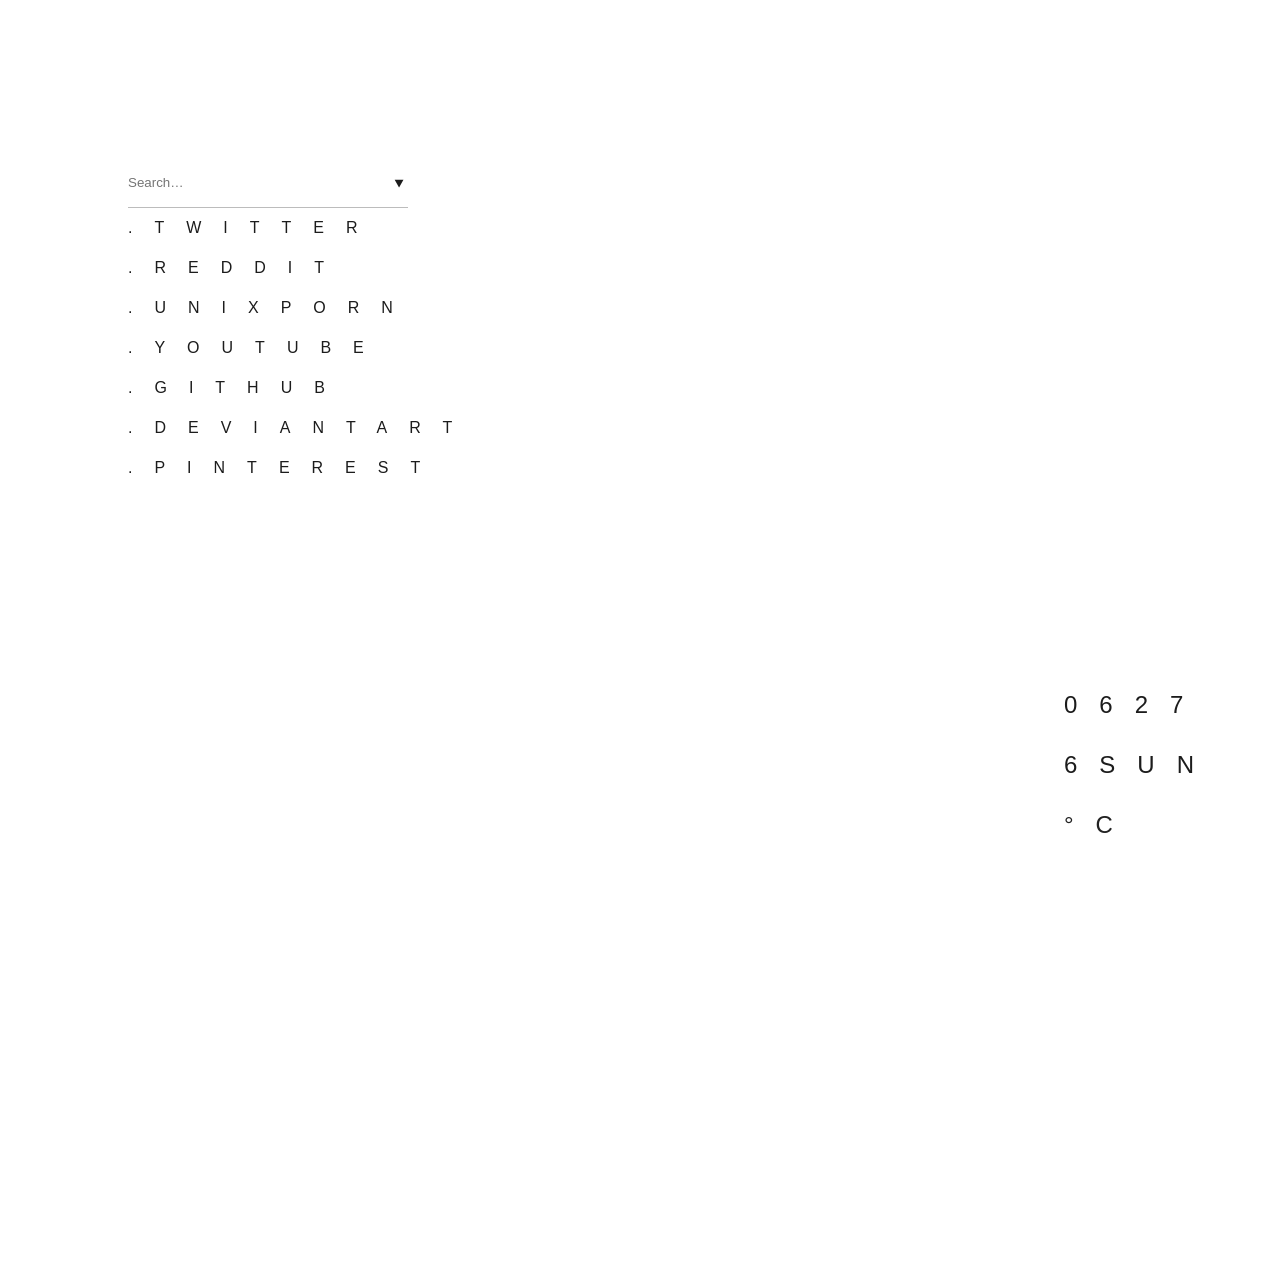
==== index.html @ 89bd2fe3 "Update index.html" ====
<!DOCTYPE html>
<html lang="en">
	<head>
		<title>Ilstr01</title>
		<meta charset="utf-8" />
		<meta http-equiv="Content-Security-Policy" content="upgrade-insecure-requests">
		<meta name="viewport" content="width=device-width, initial-scale=1, user-scalable=no, minimum-scale=1, maximum-scale=1" />
		<link rel="shortcut icon" href="favicon.ico" />
		<link rel="stylesheet" href="https://cdn.jsdelivr.net/npm/bootstrap-icons@1.11.3/font/bootstrap-icons.min.css" />
		  <link rel="stylesheet" href="https://cdnjs.cloudflare.com/ajax/libs/animate.css/4.1.1/animate.min.css"/>
		<style>
			
	/*  ================================================
	Author: john-json
	Name: ilstr01-start-page
	URL: https://john-json.github.io
	Version: 0.0.1
	================================================ */
@import url("https://fonts.googleapis.com/css?family=Roboto+Mono:400,500");
/* Google Fonts */

@media (prefers-color-scheme: dark) {
	:root {
		color-scheme: dark;
	}
	html {
		-webkit-text-size-adjust: 100%;
		-ms-text-size-adjust: 100%;
		overflow: hidden;
		/* Hide scrollbars */
	}

	body {
		font: 500 8px/1 "fonarto", Helvetica, sans-serif;
		line-height: 2.5;
		letter-spacing: 22px;
		text-transform: uppercase;
		color: #c5c5c5;
		background: #1f1f1f;
		width: 100vw;
		text-transform: uppercase;
		height: 100vh;
		overflow: hidden;
		/* Hide scrollbars */
		margin: 6%;
		top: 2%;
		-webkit-font-smoothing: antialiased;
		-moz-osx-font-smoothing: grayscale;
	}
	img {
		max-height: 500px;
		position: relative;
	}

	.only-on-dark {
		display: block;
	}

	.only-on-light {
		display: none;
	}
	.fav-links {
		padding-top: 22px;
	}

	.search-bar {
		padding-bottom: 5px;
		align-items: center;
		bottom: -11px;
		border-bottom: 1px solid #bcbcbc;
		width: 280px;
		left: 10%;
		font-size: 1rem;
	}

	.search {
		
		padding: 10px 0px;
		color: #c5c5c5;
		background-color: #9e000000;
		border-style: none;
		width: 280px;
		height: 20px;
		align-items: center;
	}
	.search:hover {
		filter: drop-shadow(0px 8px 8px #00000059);
	}
	.search:focus {
		color: #d9d9d9;
	}

	.clock {
		padding-top: 2%;
		width: 100%;
		height: 100%;
		
	}
	#realTimeClock {
font-size: 1.5rem;
		
		color: rgb(235, 235, 235);
	}

	#realTimeDate {
                 font-size: 1.5rem;
		color: rgb(235, 235, 235);

	}

	.weather {

	      font-size: 1.5rem;

	}
		#city {
		padding-top: 1em;
		font-size: 1.5rem;
	}
	#temp {
		padding-top: 1em;
		font-size: 1.5rem;
	}


	p {
		margin: 0;
		padding: 0;
	}

	a {
		line-height: 2rem;
		color: white;
		text-decoration: none;
		text-align: left;
		top: 1%;
		left: 10%;
		font-size: 1rem;
	}

	a:hover {
		color: #d2926a;
	}

	a:focus {
		color: #d2926a;
	}

	::-moz-focus-inner {
		padding: 0;
		border: 0;
	}

	:focus {
		outline: 0;
	}

	.main-text {
		position: sticky;
		bottom: 5%;
		left: 5em;
		max-width: 100px,
		
	}


.section {
	z-index: 1;
	position: fixed;
	width: calc(100vw - 96px - 7em);
	display: -webkit-box;
	display: flex;
	padding: 15%;
	box-sizing: border-box;
	min-height: 50vh;
}
	
.section-1 {
	position: fixed;
	bottom: 5%;
	right: 5%;
	
}
	
	
	.section-2 {
		position: fixed;
	        bottom: 0;
		max-width: 100px;
		left: 0;
	
}
	
	.main-text-medium {
	font-size: 2em;
		letter-spacing: 22px;
	}

	@media (max-width: 400px) {
		.logo {
			width: 100vw;
			height: 50vh;
		}

		.column-section-main {
			-webkit-box-orient: vertical;
			-webkit-box-direction: normal;
			flex-direction: column;
		}
	}

	.column-section {
		-webkit-box-orient: vertical;
		-webkit-box-direction: normal;
		flex-direction: column;
	}

	.col-section {
		width: 100%;
		max-width: 400px;
	}

	.list {
		margin-top: 2em;
		position: relative;
	}

	.list-item {
		margin-top: 0.25em;
		margin-bottom: 2em;
	}

	.list-item:last-child {
		margin-bottom: -0.4em;
	}

	.footer-links {
		line-height: 2.5;
		position: relative;
		left: 0%;
		background-color: #202022;
		padding: 0px;
	}

	.footer {
		position: absolute;
		left: auto;
		bottom: auto;
		padding: 0 7.5vw 7.5vw;
		-webkit-box-align: start;
		align-items: flex-start;
	}

	.footer-links {
		display: inline;
	}

	@media (hover: hover) {
		.footer-links:nth-child(odd):hover ~ .scrunch {
			background-color: #a1a1a1;
		}

		.footer-links:nth-child(2n):hover ~ .scrunch {
			background-color: #3a3a3a;
		}

		.link-email:hover ~ .scrunch:after {
			-webkit-animation: one 1s 0.25s linear forwards;
			animation: one 1s 0.25s linear forwards;
		}

		.link-behance:hover ~ .scrunch:after {
			-webkit-animation: two 1s 0.25s linear forwards;
			animation: two 1s 0.25s linear forwards;
		}

		.link-dribbble:hover ~ .scrunch:after {
			-webkit-animation: three 1s 0.25s linear forwards;
			animation: three 1s 0.25s linear forwards;
		}

		.link-linkedin:hover ~ .scrunch:after {
			-webkit-animation: four 1s 0.25s linear forwards;
			animation: four 1s 0.25s linear forwards;
		}

		.link-twitter:hover ~ .scrunch:after {
			-webkit-animation: five 1s 0.25s linear forwards;
			animation: five 1s 0.25s linear forwards;
		}

		.link-instagram:hover ~ .scrunch:after {
			-webkit-animation: six 1s 0.25s linear forwards;
			animation: six 1s 0.25s linear forwards;
		}

		.link-site:hover ~ .scrunch:after {
			-webkit-animation: seven 1s 0.25s linear forwards;
			animation: seven 1s 0.25s linear forwards;
		}
	}
}

@media (prefers-color-scheme: light) {
	:root {
		color-scheme: light;
	}
	html {
		-webkit-text-size-adjust: 100%;
		-ms-text-size-adjust: 100%;
		overflow: hidden;
		/* Hide scrollbars */
	}

	body {
		font: 500 12px/1 "fonarto", Helvetica, sans-serif;
		line-height: 2.5;
		letter-spacing: 22px;
		text-transform: uppercase;
		color: #222222;
		background: #ffffff;
		width: 100vw;
		height: 100vh;
		overflow: hidden;
		/* Hide scrollbars */
		margin: 15%;
		-webkit-font-smoothing: antialiased;
		-moz-osx-font-smoothing: grayscale;
	}

	.only-on-dark {
		display: none;
	}

	.only-on-light {
		display: block;
	}

	.search-bar {
		padding-bottom: 5px;
		align-items: center;
		bottom: -11px;
		border-bottom: 1px solid #bcbcbc;
		width: 280px;
		left: 10%;
		font-size: 1rem;
	}

	.search {
		padding: 10px 0px;
		color: #343434;
		background-color: #ffffff;
		border-style: none;
		width: 280px;
		height: 20px;
		align-items: center;
	}
	.search:hover {
		border-style: 2px solid #1c1c1c;
	}
	.search:focus {
			color: #1c1c1c;
	}

		
	.clock {
		padding-top: 2%;
		width: 100%;
		height: 100%;
		
	}
	#realTimeClock {
               font-size: 1.5rem;
		color: #1c1c1c;
	}

	#realTimeDate {
         font-size: 1.5rem;
		color: #1c1c1c;

	}

	.weather {

		font-size: 1.5rem;

	}
		#city {
		padding-top: 1em;
		font-size: 2rem;
	}
	#temp {
		padding-top: 1em;
		font-size: 1rem;
	}

	h1 {
		margin: 0;
		padding: 0;
	}

	p {
		margin: 0;
		padding: 0;
	}

	
	a {
		line-height: 2rem;
		color: #1c1c1c;
		text-decoration: none;
		text-align: left;
		top: 1%;
		left: 10%;
		font-size: 1rem;
	}

	a:hover {
		color: #d2926a;
	        border-bottom: 1px solid #d2926a;
	}

	a:focus {
		color: #d2926a;
		     border-bottom: 2px solid #d2926a;
	}

	::-moz-focus-inner {
		padding: 0;
		border: 0;
	}

	:focus {
		outline: 0;
	}

	.main-text {
		position: sticky;
		bottom: 5%;
		left: 5em;
		max-width: 100px,
		
	}

	.section {
		z-index: 0;
		display: -webkit-box;
		box-sizing: border-box;
		min-height: 100vh;
		min-width: 10vw;
	}

.section-1 {
	position: fixed;
	bottom: 5%;
	right: 5%;
	
}
	
	
	.section-2 {
		position: fixed;
	bottom: 2%;
		max-width: 100px;
		left: 10%;
	
}

	.main-text-medium {
		font-size: 1rem;
		letter-spacing: 22px;
	}

	@media (max-width: 400px) {
		.logo {
			width: 100vw;
			height: 50vh;
		}

		.column-section-main {
			-webkit-box-orient: vertical;
			-webkit-box-direction: normal;
			flex-direction: column;
		}
	}

	.section {
		z-index: 0;
		width: calc(120vw - 100px - 20em);
		display: -webkit-box;
		box-sizing: border-box;
		min-height: 80vh;
		max-width: 100px;
	}

	.column-section {
		-webkit-box-orient: vertical;
		-webkit-box-direction: normal;
		flex-direction: column;
	}

	.col-section {
		width: 100%;
		max-width: 400px;
	}

	.list {
		margin-top: 2em;
		position: relative;
	}

	.list-item {
		margin-top: 0.25em;
		margin-bottom: 2em;
	}

	.list-item:last-child {
		margin-bottom: -0.4em;
	}

	.footer-links {
		line-height: 2.5;
		position: relative;
		left: 0%;
		background-color: #20202200;
		padding: 0px;
	}

	.footer {
		position: absolute;
		left: auto;
		bottom: auto;
		padding: 0 7.5vw 7.5vw;
		-webkit-box-align: start;
		align-items: flex-start;
	}

	.footer-links {
		display: inline;
	}

	@media (hover: hover) {
		.footer-links:nth-child(odd):hover ~ .scrunch {
			background-color: #a1a1a1;
		}

		.footer-links:nth-child(2n):hover ~ .scrunch {
			background-color: #3a3a3a;
		}

		.link-email:hover ~ .scrunch:after {
			-webkit-animation: one 1s 0.25s linear forwards;
			animation: one 1s 0.25s linear forwards;
		}

		.link-behance:hover ~ .scrunch:after {
			-webkit-animation: two 1s 0.25s linear forwards;
			animation: two 1s 0.25s linear forwards;
		}

		.link-dribbble:hover ~ .scrunch:after {
			-webkit-animation: three 1s 0.25s linear forwards;
			animation: three 1s 0.25s linear forwards;
		}

		.link-linkedin:hover ~ .scrunch:after {
			-webkit-animation: four 1s 0.25s linear forwards;
			animation: four 1s 0.25s linear forwards;
		}

		.link-twitter:hover ~ .scrunch:after {
			-webkit-animation: five 1s 0.25s linear forwards;
			animation: five 1s 0.25s linear forwards;
		}

		.link-instagram:hover ~ .scrunch:after {
			-webkit-animation: six 1s 0.25s linear forwards;
			animation: six 1s 0.25s linear forwards;
		}

		.link-site:hover ~ .scrunch:after {
			-webkit-animation: seven 1s 0.25s linear forwards;
			animation: seven 1s 0.25s linear forwards;
		}
	}
}
</style>
	</head>
	<body>
		<section class="section cr-items">
			<section class="section-1">
			<div class="clock animate__animated animate__slideInDown">
			<div id="realTimeInfo" class="text-white"></div>
			<div id="realTimeClock" class="text-white"></div>
			<div id="realTimeDate" class="text-white"></div>
			<div class="weather"><p><span id="temp"></span>°C</p></div>
		        </div>
		</section>
			<section class="section column-section section-2 cr-items">
				<div class="main-text main-text-medium">
                    <!-- Search Bar -->
<div class="search-bar">
    <form role="search" id="form" action="http://www.google.com/search" method="get">
  <input 
    type="search" 
    class="search" 
    placeholder="Search…" 
    autocomplete="on" 
    list="search-suggestions"
    onkeydown="storeSearch(event)"
    name="q" 
    id="query"
    role="search" id="form" 
    action="http://www.google.com/search"
    autofocus
  />
  <button type="submit" hidden > <svg viewBox="0 0 1024 1024"><path class="path1" d="M848.471 928l-263.059-263.059c-48.941 36.706-110.118 55.059-177.412 55.059-171.294 0-312-140.706-312-312s140.706-312 312-312c171.294 0 312 140.706 312 312 0 67.294-24.471 128.471-55.059 177.412l263.059 263.059-79.529 79.529zM189.623 408.078c0 121.364 97.091 218.455 218.455 218.455s218.455-97.091 218.455-218.455c0-121.364-103.159-218.455-218.455-218.455-121.364 0-218.455 97.091-218.455 218.455z"></path></svg>
  </button>
	    </form>
  <datalist id="search-suggestions">
    <option value="https://google.com" />
    <option value="https://youtube.com" />
    <option value="https://github.com" />
    <option value="https://stackoverflow.com" />
    <!-- Add more if you like -->
  </datalist>
</form>
</div>
					<div class="fav-links">
					<a class="footer-links link-twitter" href="https://x.com/home">.Twitter</a>
					<a class="footer-links link-reddit" href="https://www.reddit.com/">.Reddit</a>
					<a class="footer-links link-unix-porn" href="https://www.reddit.com/r/unixporn/">.Unixporn</a>
					<a class="footer-links link-youtube" href="https://www.youtube.com">.Youtube</a>
					<a class="footer-links link-dribbble" href="https://github.com/john-json?tab=repositories">.Github</a>
					<a class="footer-links link-behance" href="https://deviantart.com">.Deviantart</a>
					<a class="footer-links link-behance" href="https://de.pinterest.com/homefeed/">.Pinterest</a>
					</div>

			

				</div>
			</section>
		</section>
		<script>window.onload = () => {
	document.getElementsByTagName("body")[0].removeAttribute("class");
};

const prefersDarkScheme = window.matchMedia("(prefers-color-scheme: dark)");
if (prefersDarkScheme.matches) {
	document.body.classList.add("dark-theme");
} else {
	document.body.classList.add("light-theme");
}
function updateClock() {
	const weekday = {weekday: "short"};
	const monthday = {day: "numeric"};
	const dateElement = document.getElementById("realTimeDate");

	const currentDate = new Date();
	const formattedDate = currentDate.toLocaleDateString("en-EN", monthday);
	const formattedDay = currentDate.toLocaleDateString("en-EN", weekday);
	console.log(formattedDate); // Output: "2024-12-21" (or similar format)

	const clockElement = document.getElementById("realTimeClock");

	// Get current time
	const now = new Date();
	const hours = now.getHours().toString().padStart(2, "0");
	const minutes = now.getMinutes().toString().padStart(2, "0");

	// Format time
	const timeString = `${hours}${minutes}`;
	const dateString = `${formattedDate}${formattedDay}`;

	// Display time
	clockElement.textContent = timeString;
	dateElement.textContent = dateString;
}
// Initialize clock and update it every second
setInterval(updateClock, 1000);
updateClock(); // Call immediately to avoid initial delay

const searchInput = document.getElementById("search-input");

searchInput.addEventListener("input", (event) => {
	const query = event.target.value;
	// Send AJAX request or make API call with the search query
	// Update search results display
});

const f = document.getElementById("form");
const q = document.getElementById("query");
const google = "https://www.google.com/search?q=site%3A+";
const site = "google.de";

function submitted(event) {
	event.preventDefault();
	const url = google + site + "+" + q.value;
	const win = window.open(url, "_blank");
	win.focus();
}

f.addEventListener("submit", submitted);
</script>

<script>
  function storeSearch(e) {
    if (e.key === "Enter") {
      const val = e.target.value.trim();
      if (!val) return;
      let existing = JSON.parse(localStorage.getItem("history") || "[]");
      if (!existing.includes(val)) {
        existing.unshift(val);
        if (existing.length > 10) existing.pop(); // Keep last 10
        localStorage.setItem("history", JSON.stringify(existing));
      }
    }
  }

  // Populate datalist from history
  document.addEventListener("DOMContentLoaded", () => {
    const history = JSON.parse(localStorage.getItem("history") || "[]");
    const dataList = document.getElementById("search-suggestions");
    history.forEach(item => {
      const opt = document.createElement("option");
      opt.value = item;
      dataList.appendChild(opt);
    });
  });
</script>
<script>
const apiKey = "026404d3de17740b166956b83f4563df";
const cityId = "2861650";

fetch(`https://api.openweathermap.org/data/2.5/weather?id=${cityId}&units=metric&lang=de&appid=${apiKey}`)
	.then((response) => response.json())
	.then((data) => {
		if (!data.main || data.main.temp === undefined) {
			console.error("Temperature data is missing.");
			return;
		}

		const city = data.name;
		const temp = Math.round(data.main.temp);

		console.log(`City: ${city}, Temperature: ${temp}`); // Debugging

		const cityElem = document.getElementById("city");
		const tempElem = document.getElementById("temp");

		if (cityElem) cityElem.textContent = city;
		if (tempElem) tempElem.textContent = temp;
	})
	.catch((error) => console.error("API Error:", error));
		</script>
	</body>
</html>
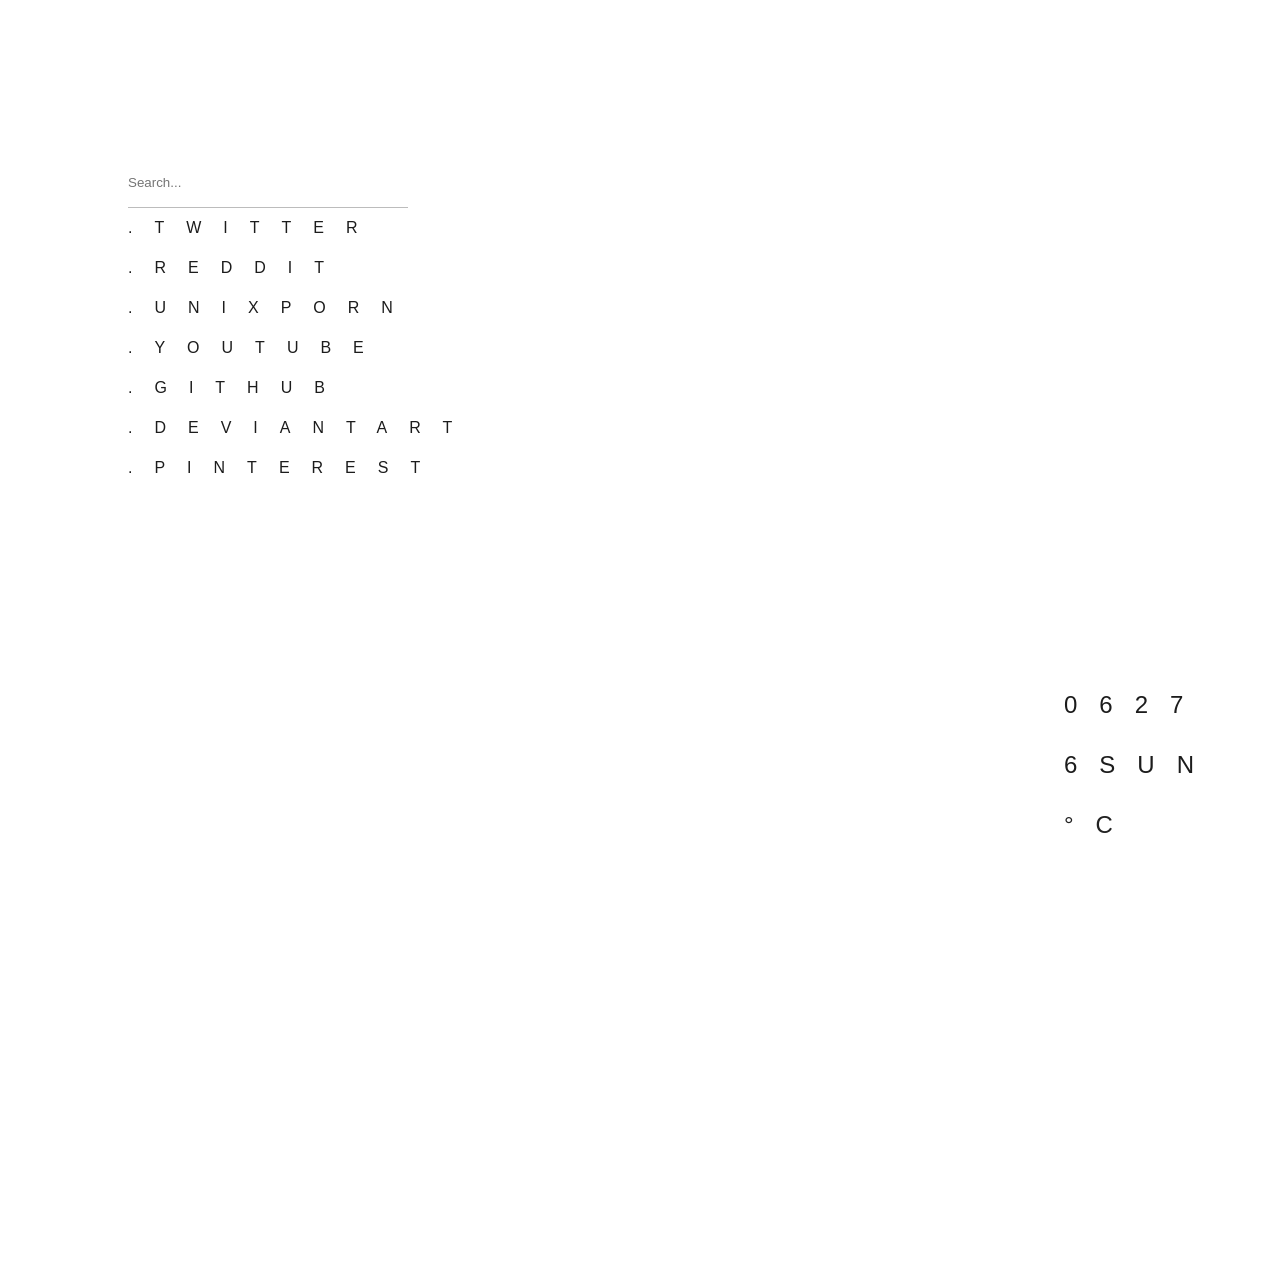
==== commit 456148a3: "Update index.html" ====
--- a/index.html
+++ b/index.html
@@ -589,43 +589,24 @@
 	<body>
 		<section class="section cr-items">
 			<section class="section-1">
-			<div class="clock animate__animated animate__slideInDown">
-			<div id="realTimeInfo" class="text-white"></div>
-			<div id="realTimeClock" class="text-white"></div>
-			<div id="realTimeDate" class="text-white"></div>
-			<div class="weather"><p><span id="temp"></span>°C</p></div>
-		        </div>
-		</section>
+					<div class="clock animate__animated animate__slideInDown">
+						
+						
+						<div id="realTimeInfo" class="text-white"></div>
+						<div id="realTimeClock" class="text-white"></div>
+						<div id="realTimeDate" class="text-white"></div>
+						<div class="weather"><p><span id="temp"></span>°C</p></div>
+					</div>
+
+			</section>
 			<section class="section column-section section-2 cr-items">
 				<div class="main-text main-text-medium">
-                    <!-- Search Bar -->
-<div class="search-bar">
-    <form role="search" id="form" action="http://www.google.com/search" method="get">
-  <input 
-    type="search" 
-    class="search" 
-    placeholder="Search…" 
-    autocomplete="on" 
-    list="search-suggestions"
-    onkeydown="storeSearch(event)"
-    name="q" 
-    id="query"
-    role="search" id="form" 
-    action="http://www.google.com/search"
-    autofocus
-  />
-  <button type="submit" hidden > <svg viewBox="0 0 1024 1024"><path class="path1" d="M848.471 928l-263.059-263.059c-48.941 36.706-110.118 55.059-177.412 55.059-171.294 0-312-140.706-312-312s140.706-312 312-312c171.294 0 312 140.706 312 312 0 67.294-24.471 128.471-55.059 177.412l263.059 263.059-79.529 79.529zM189.623 408.078c0 121.364 97.091 218.455 218.455 218.455s218.455-97.091 218.455-218.455c0-121.364-103.159-218.455-218.455-218.455-121.364 0-218.455 97.091-218.455 218.455z"></path></svg>
-  </button>
-	    </form>
-  <datalist id="search-suggestions">
-    <option value="https://google.com" />
-    <option value="https://youtube.com" />
-    <option value="https://github.com" />
-    <option value="https://stackoverflow.com" />
-    <!-- Add more if you like -->
-  </datalist>
-</form>
-</div>
+				      <div class="search-bar">
+						<form role="search" id="form" action="http://www.google.com/search" method="get">
+						<input class="search" type="search" id="query" name="q" placeholder="Search..." autofocus />
+						<button type="submit" hidden > <svg viewBox="0 0 1024 1024"><path class="path1" d="M848.471 928l-263.059-263.059c-48.941 36.706-110.118 55.059-177.412 55.059-171.294 0-312-140.706-312-312s140.706-312 312-312c171.294 0 312 140.706 312 312 0 67.294-24.471 128.471-55.059 177.412l263.059 263.059-79.529 79.529zM189.623 408.078c0 121.364 97.091 218.455 218.455 218.455s218.455-97.091 218.455-218.455c0-121.364-103.159-218.455-218.455-218.455-121.364 0-218.455 97.091-218.455 218.455z"></path></svg>
+						</button>
+					</div>
 					<div class="fav-links">
 					<a class="footer-links link-twitter" href="https://x.com/home">.Twitter</a>
 					<a class="footer-links link-reddit" href="https://www.reddit.com/">.Reddit</a>
@@ -702,32 +683,6 @@
 
 f.addEventListener("submit", submitted);
 </script>
-
-<script>
-  function storeSearch(e) {
-    if (e.key === "Enter") {
-      const val = e.target.value.trim();
-      if (!val) return;
-      let existing = JSON.parse(localStorage.getItem("history") || "[]");
-      if (!existing.includes(val)) {
-        existing.unshift(val);
-        if (existing.length > 10) existing.pop(); // Keep last 10
-        localStorage.setItem("history", JSON.stringify(existing));
-      }
-    }
-  }
-
-  // Populate datalist from history
-  document.addEventListener("DOMContentLoaded", () => {
-    const history = JSON.parse(localStorage.getItem("history") || "[]");
-    const dataList = document.getElementById("search-suggestions");
-    history.forEach(item => {
-      const opt = document.createElement("option");
-      opt.value = item;
-      dataList.appendChild(opt);
-    });
-  });
-</script>
 <script>
 const apiKey = "026404d3de17740b166956b83f4563df";
 const cityId = "2861650";
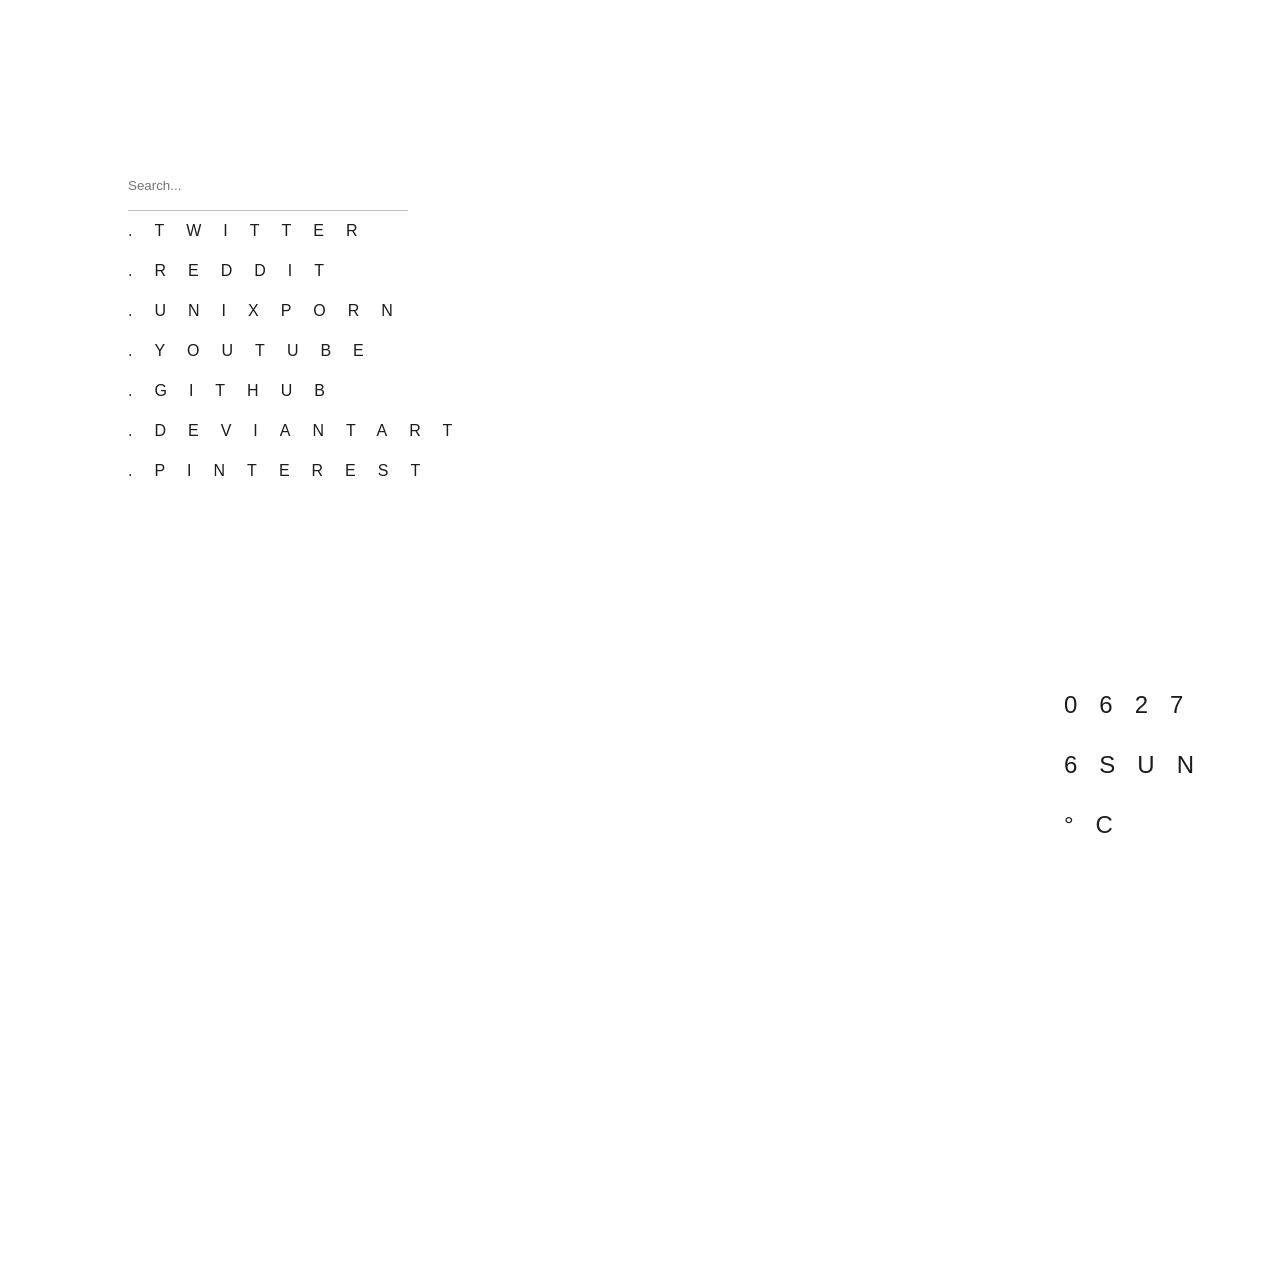
==== commit fff9e951: "Update index.html" ====
--- a/index.html
+++ b/index.html
@@ -589,7 +589,7 @@
 	<body>
 		<section class="section cr-items">
 			<section class="section-1">
-					<div class="clock animate__animated animate__slideInDown">
+					<div class="clock animate__animated animate__animate__bounceInDown">
 						
 						
 						<div id="realTimeInfo" class="text-white"></div>
@@ -600,7 +600,7 @@
 
 			</section>
 			<section class="section column-section section-2 cr-items">
-				<div class="main-text main-text-medium">
+				<div class="main-text main-text-medium clock animate__animated animate__animate__animate__backInUp">
 				      <div class="search-bar">
 						<form role="search" id="form" action="http://www.google.com/search" method="get">
 						<input class="search" type="search" id="query" name="q" placeholder="Search..." autofocus />
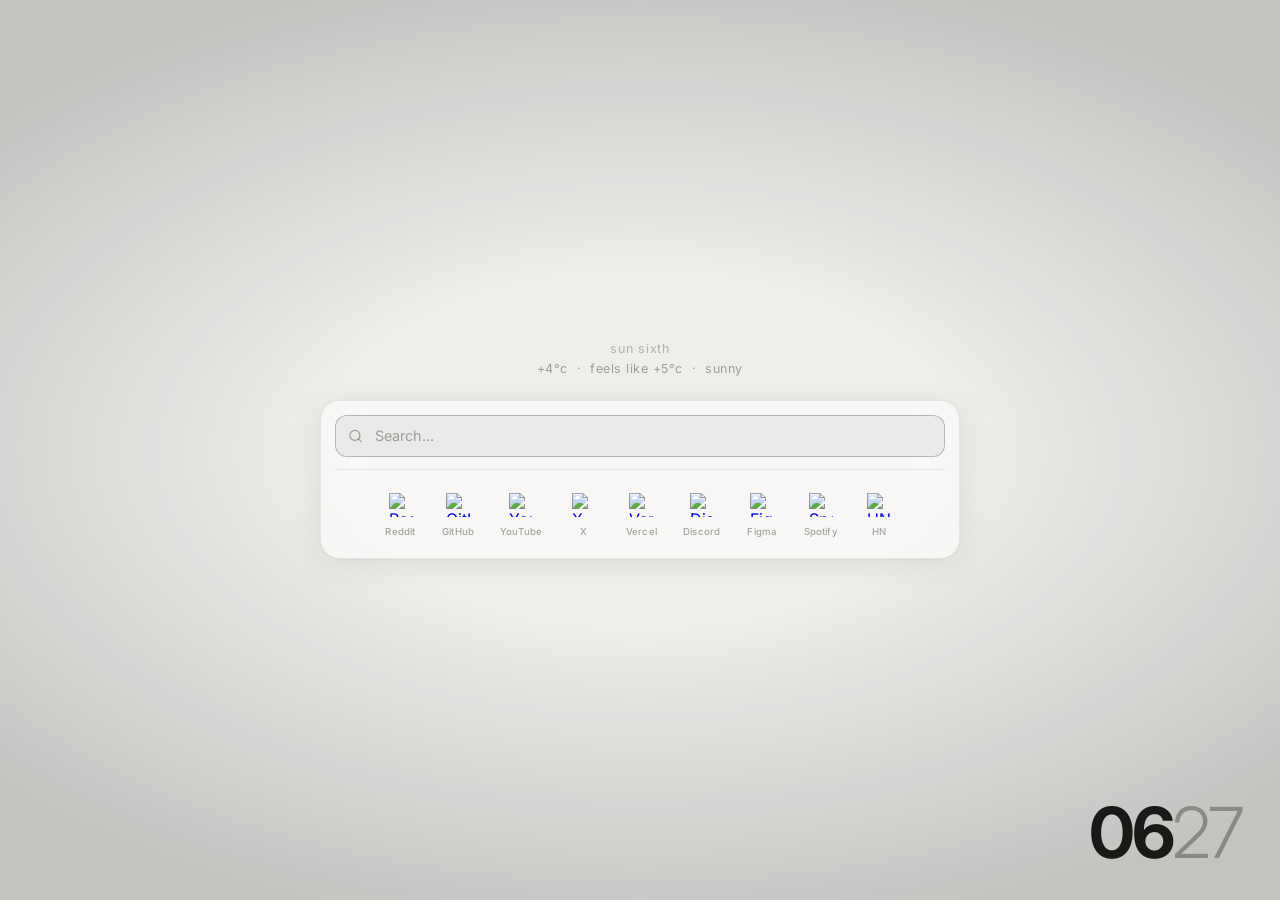
==== commit 6677d4fa: "Update index.html" ====
--- a/index.html
+++ b/index.html
@@ -1,712 +1,485 @@
 <!DOCTYPE html>
 <html lang="en">
-	<head>
-		<title>Ilstr01</title>
-		<meta charset="utf-8" />
-		<meta http-equiv="Content-Security-Policy" content="upgrade-insecure-requests">
-		<meta name="viewport" content="width=device-width, initial-scale=1, user-scalable=no, minimum-scale=1, maximum-scale=1" />
-		<link rel="shortcut icon" href="favicon.ico" />
-		<link rel="stylesheet" href="https://cdn.jsdelivr.net/npm/bootstrap-icons@1.11.3/font/bootstrap-icons.min.css" />
-		  <link rel="stylesheet" href="https://cdnjs.cloudflare.com/ajax/libs/animate.css/4.1.1/animate.min.css"/>
-		<style>
-			
-	/*  ================================================
-	Author: john-json
-	Name: ilstr01-start-page
-	URL: https://john-json.github.io
-	Version: 0.0.1
-	================================================ */
-@import url("https://fonts.googleapis.com/css?family=Roboto+Mono:400,500");
-/* Google Fonts */
-
-@media (prefers-color-scheme: dark) {
-	:root {
-		color-scheme: dark;
-	}
-	html {
-		-webkit-text-size-adjust: 100%;
-		-ms-text-size-adjust: 100%;
-		overflow: hidden;
-		/* Hide scrollbars */
-	}
-
-	body {
-		font: 500 8px/1 "fonarto", Helvetica, sans-serif;
-		line-height: 2.5;
-		letter-spacing: 22px;
-		text-transform: uppercase;
-		color: #c5c5c5;
-		background: #1f1f1f;
-		width: 100vw;
-		text-transform: uppercase;
-		height: 100vh;
-		overflow: hidden;
-		/* Hide scrollbars */
-		margin: 6%;
-		top: 2%;
-		-webkit-font-smoothing: antialiased;
-		-moz-osx-font-smoothing: grayscale;
-	}
-	img {
-		max-height: 500px;
-		position: relative;
-	}
-
-	.only-on-dark {
-		display: block;
-	}
-
-	.only-on-light {
-		display: none;
-	}
-	.fav-links {
-		padding-top: 22px;
-	}
-
-	.search-bar {
-		padding-bottom: 5px;
-		align-items: center;
-		bottom: -11px;
-		border-bottom: 1px solid #bcbcbc;
-		width: 280px;
-		left: 10%;
-		font-size: 1rem;
-	}
-
-	.search {
-		
-		padding: 10px 0px;
-		color: #c5c5c5;
-		background-color: #9e000000;
-		border-style: none;
-		width: 280px;
-		height: 20px;
-		align-items: center;
-	}
-	.search:hover {
-		filter: drop-shadow(0px 8px 8px #00000059);
-	}
-	.search:focus {
-		color: #d9d9d9;
-	}
-
-	.clock {
-		padding-top: 2%;
-		width: 100%;
-		height: 100%;
-		
-	}
-	#realTimeClock {
-font-size: 1.5rem;
-		
-		color: rgb(235, 235, 235);
-	}
-
-	#realTimeDate {
-                 font-size: 1.5rem;
-		color: rgb(235, 235, 235);
-
-	}
-
-	.weather {
-
-	      font-size: 1.5rem;
-
-	}
-		#city {
-		padding-top: 1em;
-		font-size: 1.5rem;
-	}
-	#temp {
-		padding-top: 1em;
-		font-size: 1.5rem;
-	}
-
-
-	p {
-		margin: 0;
-		padding: 0;
-	}
-
-	a {
-		line-height: 2rem;
-		color: white;
-		text-decoration: none;
-		text-align: left;
-		top: 1%;
-		left: 10%;
-		font-size: 1rem;
-	}
-
-	a:hover {
-		color: #d2926a;
-	}
-
-	a:focus {
-		color: #d2926a;
-	}
-
-	::-moz-focus-inner {
-		padding: 0;
-		border: 0;
-	}
-
-	:focus {
-		outline: 0;
-	}
-
-	.main-text {
-		position: sticky;
-		bottom: 5%;
-		left: 5em;
-		max-width: 100px,
-		
-	}
-
-
-.section {
-	z-index: 1;
-	position: fixed;
-	width: calc(100vw - 96px - 7em);
-	display: -webkit-box;
-	display: flex;
-	padding: 15%;
-	box-sizing: border-box;
-	min-height: 50vh;
+<head>
+<meta charset="UTF-8">
+<meta name="viewport" content="width=device-width, initial-scale=1.0">
+<title>Start</title>
+<link rel="preconnect" href="https://fonts.googleapis.com">
+<link rel="preconnect" href="https://fonts.gstatic.com" crossorigin>
+<link href="https://fonts.googleapis.com/css2?family=Inter:wght@300;400;500;600;700&display=swap" rel="stylesheet">
+<style>
+  *, *::before, *::after { box-sizing: border-box; margin: 0; padding: 0; }
+
+  /* ── Light mode ── */
+  :root {
+    --bg: #f0eeeb;
+    --glass-bg: rgba(255,255,255,0.55);
+    --glass-border: rgba(0,0,0,0.08);
+    --glass-shadow: 0 4px 32px rgba(0,0,0,0.08), 0 1px 2px rgba(0,0,0,0.06);
+    --input-bg: rgba(0,0,0,0.055);
+    --input-border: rgba(0,0,0,0.10);
+    --input-focus-border: rgba(0,0,0,0.22);
+    --text: #1a1917;
+    --text-muted: rgba(26,25,23,0.38);
+    --text-date: rgba(26,25,23,0.28);
+    --sug-hover: rgba(0,0,0,0.06);
+    --link-hover: rgba(0,0,0,0.05);
+    --icon-filter: none;
+    --clock-hh: #1a1917;
+    --clock-mm: rgba(26,25,23,0.35);
+    --divider: rgba(0,0,0,0.07);
+  }
+
+  /* ── Dark mode ── */
+  @media (prefers-color-scheme: dark) {
+    :root {
+      --bg: #111110;
+      --glass-bg: rgba(28,27,25,0.72);
+      --glass-border: rgba(255,255,255,0.07);
+      --glass-shadow: 0 4px 40px rgba(0,0,0,0.4), 0 1px 2px rgba(0,0,0,0.3);
+      --input-bg: rgba(0,0,0,0.35);
+      --input-border: rgba(255,255,255,0.07);
+      --input-focus-border: rgba(255,255,255,0.18);
+      --text: #e8e6e3;
+      --text-muted: rgba(232,230,227,0.40);
+      --text-date: rgba(232,230,227,0.22);
+      --sug-hover: rgba(255,255,255,0.07);
+      --link-hover: rgba(255,255,255,0.06);
+      --icon-filter: none;
+      --clock-hh: #e8e6e3;
+      --clock-mm: rgba(232,230,227,0.30);
+      --divider: rgba(255,255,255,0.06);
+    }
+  }
+
+  html, body {
+    height: 100%;
+    background: var(--bg);
+    color: var(--text);
+    font-family: 'Inter', sans-serif;
+    -webkit-font-smoothing: antialiased;
+    transition: background 0.3s ease;
+  }
+
+  body {
+    display: flex;
+    flex-direction: column;
+    align-items: center;
+    justify-content: center;
+    min-height: 100dvh;
+    padding: 2rem;
+    position: relative;
+    overflow: hidden;
+  }
+
+  body::before {
+    content: '';
+    position: fixed;
+    inset: 0;
+    background: radial-gradient(ellipse 70% 55% at 50% 50%, transparent 35%, rgba(0,0,0,0.18) 100%);
+    pointer-events: none;
+    z-index: 0;
+  }
+
+  @media (prefers-color-scheme: dark) {
+    body::before {
+      background: radial-gradient(ellipse 70% 55% at 50% 50%, transparent 30%, rgba(0,0,0,0.55) 100%);
+    }
+  }
+
+  .page {
+    position: relative;
+    z-index: 1;
+    display: flex;
+    flex-direction: column;
+    align-items: center;
+    gap: 1.5rem;
+    width: 100%;
+    max-width: 640px;
+  }
+
+  /* ── Date + Weather header ── */
+  .meta {
+    display: flex;
+    flex-direction: column;
+    align-items: center;
+    gap: 0.3rem;
+    user-select: none;
+  }
+
+  .meta-date {
+    font-size: 0.78rem;
+    font-weight: 400;
+    letter-spacing: 0.06em;
+    text-transform: lowercase;
+    color: var(--text-date);
+  }
+
+  .meta-weather {
+    font-size: 0.78rem;
+    font-weight: 400;
+    letter-spacing: 0.04em;
+    text-transform: lowercase;
+    color: var(--text-muted);
+  }
+
+  /* ── Glass card (search + icons combined) ── */
+  .card {
+    width: 100%;
+    background: var(--glass-bg);
+    border: 1px solid var(--glass-border);
+    border-radius: 1.25rem;
+    box-shadow: var(--glass-shadow);
+    backdrop-filter: blur(20px) saturate(1.4);
+    -webkit-backdrop-filter: blur(20px) saturate(1.4);
+    padding: 0.85rem;
+    display: flex;
+    flex-direction: column;
+    gap: 0;
+  }
+
+  /* ── Search ── */
+  .search-wrap {
+    position: relative;
+    width: 100%;
+  }
+
+  .search-wrap .search-icon {
+    position: absolute;
+    left: 0.85rem;
+    top: 50%;
+    transform: translateY(-50%);
+    color: var(--text-muted);
+    pointer-events: none;
+    width: 15px;
+    height: 15px;
+    flex-shrink: 0;
+  }
+
+  .search-input {
+    width: 100%;
+    background: var(--input-bg);
+    border: 1px solid var(--input-border);
+    border-radius: 0.75rem;
+    padding: 0.72rem 1rem 0.72rem 2.45rem;
+    font-family: 'Inter', sans-serif;
+    font-size: 0.9rem;
+    font-weight: 400;
+    color: var(--text);
+    outline: none;
+    transition: border-color 160ms ease, background 160ms ease;
+  }
+
+  .search-input::placeholder { color: var(--text-muted); }
+
+  .search-input:focus {
+    border-color: var(--input-focus-border);
+    background: var(--input-bg);
+  }
+
+  /* suggestions */
+  .suggestions {
+    position: absolute;
+    top: calc(100% + 6px);
+    left: 0; right: 0;
+    background: var(--glass-bg);
+    border: 1px solid var(--glass-border);
+    border-radius: 0.9rem;
+    overflow: hidden;
+    z-index: 50;
+    display: none;
+    backdrop-filter: blur(20px);
+    -webkit-backdrop-filter: blur(20px);
+    box-shadow: var(--glass-shadow);
+  }
+
+  .suggestions.open { display: block; }
+
+  .suggestion-item {
+    display: flex;
+    align-items: center;
+    gap: 0.55rem;
+    padding: 0.58rem 0.9rem;
+    font-size: 0.84rem;
+    color: var(--text);
+    cursor: pointer;
+    transition: background 100ms ease;
+  }
+
+  .suggestion-item svg { flex-shrink:0; color: var(--text-muted); width:13px; height:13px; }
+  .suggestion-item:hover, .suggestion-item.active { background: var(--sug-hover); }
+
+  /* ── Divider ── */
+  .divider {
+    width: 100%;
+    height: 1px;
+    background: var(--divider);
+    margin: 0.75rem 0;
+  }
+
+  /* ── Icon links ── */
+  .links {
+    display: flex;
+    align-items: center;
+    gap: 0.6rem;
+    flex-wrap: wrap;
+    justify-content: center;
+    padding: 0 0.1rem;
+  }
+
+  .link-item {
+    display: flex;
+    flex-direction: column;
+    align-items: center;
+    gap: 0.32rem;
+    text-decoration: none;
+    cursor: pointer;
+    border-radius: 0.6rem;
+    padding: 0.45rem 0.5rem;
+    transition: background 150ms ease, transform 150ms ease;
+  }
+
+  .link-item:hover {
+    background: var(--link-hover);
+    transform: translateY(-1px);
+  }
+
+  .link-item:active { transform: translateY(0); }
+
+  .link-icon {
+    width: 32px;
+    height: 32px;
+    display: flex;
+    align-items: center;
+    justify-content: center;
+  }
+
+  .link-icon img {
+    width: 24px;
+    height: 24px;
+    object-fit: contain;
+    display: block;
+  }
+
+  /* Light mode: invert white icons so they show on light bg */
+  @media (prefers-color-scheme: light) {
+    .link-icon img.invert-light {
+      filter: invert(1) brightness(0.15);
+    }
+  }
+  @media (prefers-color-scheme: dark) {
+    .link-icon img.invert-dark {
+      filter: invert(1);
+    }
+  }
+
+  .link-label {
+    font-size: 0.6rem;
+    font-weight: 500;
+    color: var(--text-muted);
+    letter-spacing: 0.02em;
+    white-space: nowrap;
+  }
+
+  /* ── Clock ── */
+  .clock {
+    position: fixed;
+    bottom: 2rem;
+    right: 2.4rem;
+    display: flex;
+    align-items: baseline;
+    line-height: 1;
+    user-select: none;
+    z-index: 1;
+  }
+
+  .clock-hh {
+    font-size: clamp(3.2rem, 5.5vw, 5rem);
+    font-weight: 700;
+    letter-spacing: -0.04em;
+    color: var(--clock-hh);
+    line-height: 1;
+  }
+
+  .clock-mm {
+    font-size: clamp(3.2rem, 5.5vw, 5rem);
+    font-weight: 300;
+    letter-spacing: -0.04em;
+    color: var(--clock-mm);
+    line-height: 1;
+  }
+</style>
+</head>
+<body>
+
+<div class="page">
+
+  <!-- Date + weather -->
+  <div class="meta">
+    <div class="meta-date" id="meta-date">sun seventeenth</div>
+    <div class="meta-weather">+4°c &nbsp;·&nbsp; feels like +5°c &nbsp;·&nbsp; sunny</div>
+  </div>
+
+  <!-- Glass card -->
+  <div class="card">
+
+    <!-- Search -->
+    <div class="search-wrap">
+      <svg class="search-icon" viewBox="0 0 24 24" fill="none" stroke="currentColor" stroke-width="2" stroke-linecap="round" stroke-linejoin="round">
+        <circle cx="11" cy="11" r="8"/><path d="m21 21-4.35-4.35"/>
+      </svg>
+      <input
+        class="search-input"
+        id="search"
+        type="text"
+        placeholder="Search..."
+        autocomplete="off"
+        spellcheck="false"
+      >
+      <div class="suggestions" id="suggestions"></div>
+    </div>
+
+    <div class="divider"></div>
+
+    <!-- Links -->
+    <div class="links">
+      <a class="link-item" href="https://reddit.com" target="_blank" rel="noopener noreferrer">
+        <div class="link-icon"><img src="https://cdn.simpleicons.org/reddit/FF4500" alt="Reddit" width="24" height="24" loading="lazy"></div>
+        <span class="link-label">Reddit</span>
+      </a>
+      <a class="link-item" href="https://github.com" target="_blank" rel="noopener noreferrer">
+        <div class="link-icon"><img src="https://cdn.simpleicons.org/github/000000" alt="GitHub" width="24" height="24" loading="lazy" class="invert-dark"></div>
+        <span class="link-label">GitHub</span>
+      </a>
+      <a class="link-item" href="https://youtube.com" target="_blank" rel="noopener noreferrer">
+        <div class="link-icon"><img src="https://cdn.simpleicons.org/youtube/FF0000" alt="YouTube" width="24" height="24" loading="lazy"></div>
+        <span class="link-label">YouTube</span>
+      </a>
+      <a class="link-item" href="https://twitter.com" target="_blank" rel="noopener noreferrer">
+        <div class="link-icon"><img src="https://cdn.simpleicons.org/x/000000" alt="X" width="24" height="24" loading="lazy" class="invert-dark"></div>
+        <span class="link-label">X</span>
+      </a>
+      <a class="link-item" href="https://vercel.com" target="_blank" rel="noopener noreferrer">
+        <div class="link-icon"><img src="https://cdn.simpleicons.org/vercel/000000" alt="Vercel" width="24" height="24" loading="lazy" class="invert-dark"></div>
+        <span class="link-label">Vercel</span>
+      </a>
+      <a class="link-item" href="https://discord.com" target="_blank" rel="noopener noreferrer">
+        <div class="link-icon"><img src="https://cdn.simpleicons.org/discord/5865F2" alt="Discord" width="24" height="24" loading="lazy"></div>
+        <span class="link-label">Discord</span>
+      </a>
+      <a class="link-item" href="https://figma.com" target="_blank" rel="noopener noreferrer">
+        <div class="link-icon"><img src="https://cdn.simpleicons.org/figma/F24E1E" alt="Figma" width="24" height="24" loading="lazy"></div>
+        <span class="link-label">Figma</span>
+      </a>
+      <a class="link-item" href="https://open.spotify.com" target="_blank" rel="noopener noreferrer">
+        <div class="link-icon"><img src="https://cdn.simpleicons.org/spotify/1DB954" alt="Spotify" width="24" height="24" loading="lazy"></div>
+        <span class="link-label">Spotify</span>
+      </a>
+      <a class="link-item" href="https://news.ycombinator.com" target="_blank" rel="noopener noreferrer">
+        <div class="link-icon"><img src="https://cdn.simpleicons.org/ycombinator/FF6600" alt="HN" width="24" height="24" loading="lazy"></div>
+        <span class="link-label">HN</span>
+      </a>
+    </div>
+
+  </div>
+</div>
+
+<!-- Clock -->
+<div class="clock">
+  <span class="clock-hh" id="clock-hh">00</span>
+  <span class="clock-mm" id="clock-mm">00</span>
+</div>
+
+<script>
+// ── Clock ──
+function updateClock() {
+  const now = new Date();
+  document.getElementById('clock-hh').textContent = String(now.getHours()).padStart(2,'0');
+  document.getElementById('clock-mm').textContent = String(now.getMinutes()).padStart(2,'0');
 }
-	
-.section-1 {
-	position: fixed;
-	bottom: 5%;
-	right: 5%;
-	
+updateClock();
+setInterval(updateClock, 5000);
+
+// ── Date ──
+(function() {
+  const ordinals = ['','first','second','third','fourth','fifth','sixth','seventh','eighth','ninth','tenth',
+    'eleventh','twelfth','thirteenth','fourteenth','fifteenth','sixteenth','seventeenth','eighteenth',
+    'nineteenth','twentieth','twenty‑first','twenty‑second','twenty‑third','twenty‑fourth',
+    'twenty‑fifth','twenty‑sixth','twenty‑seventh','twenty‑eighth','twenty‑ninth',
+    'thirtieth','thirty‑first'];
+  const days = ['sun','mon','tue','wed','thu','fri','sat'];
+  const now = new Date();
+  document.getElementById('meta-date').textContent = days[now.getDay()] + ' ' + ordinals[now.getDate()];
+})();
+
+// ── Auto-focus search ──
+window.addEventListener('load', () => { document.getElementById('search').focus(); });
+
+// ── Google Suggestions ──
+const input = document.getElementById('search');
+const sugBox = document.getElementById('suggestions');
+let activeIdx = -1;
+let currentItems = [];
+
+function openSuggestions(items) {
+  currentItems = items;
+  activeIdx = -1;
+  if (!items.length) { sugBox.classList.remove('open'); return; }
+  sugBox.innerHTML = items.map((s, i) => `
+    <div class="suggestion-item" data-q="${s.replace(/"/g,'&quot;')}">
+      <svg viewBox="0 0 24 24" fill="none" stroke="currentColor" stroke-width="2" stroke-linecap="round" stroke-linejoin="round">
+        <circle cx="11" cy="11" r="8"/><path d="m21 21-4.35-4.35"/>
+      </svg>
+      ${s}
+    </div>`).join('');
+  sugBox.classList.add('open');
+  sugBox.querySelectorAll('.suggestion-item').forEach(el => {
+    el.addEventListener('mousedown', e => { e.preventDefault(); });
+    el.addEventListener('click', () => {
+      window.location.href = 'https://www.google.com/search?q=' + encodeURIComponent(el.dataset.q);
+    });
+  });
 }
-	
-	
-	.section-2 {
-		position: fixed;
-	        bottom: 0;
-		max-width: 100px;
-		left: 0;
-	
-}
-	
-	.main-text-medium {
-	font-size: 2em;
-		letter-spacing: 22px;
-	}
-
-	@media (max-width: 400px) {
-		.logo {
-			width: 100vw;
-			height: 50vh;
-		}
-
-		.column-section-main {
-			-webkit-box-orient: vertical;
-			-webkit-box-direction: normal;
-			flex-direction: column;
-		}
-	}
-
-	.column-section {
-		-webkit-box-orient: vertical;
-		-webkit-box-direction: normal;
-		flex-direction: column;
-	}
-
-	.col-section {
-		width: 100%;
-		max-width: 400px;
-	}
-
-	.list {
-		margin-top: 2em;
-		position: relative;
-	}
-
-	.list-item {
-		margin-top: 0.25em;
-		margin-bottom: 2em;
-	}
-
-	.list-item:last-child {
-		margin-bottom: -0.4em;
-	}
-
-	.footer-links {
-		line-height: 2.5;
-		position: relative;
-		left: 0%;
-		background-color: #202022;
-		padding: 0px;
-	}
-
-	.footer {
-		position: absolute;
-		left: auto;
-		bottom: auto;
-		padding: 0 7.5vw 7.5vw;
-		-webkit-box-align: start;
-		align-items: flex-start;
-	}
-
-	.footer-links {
-		display: inline;
-	}
-
-	@media (hover: hover) {
-		.footer-links:nth-child(odd):hover ~ .scrunch {
-			background-color: #a1a1a1;
-		}
-
-		.footer-links:nth-child(2n):hover ~ .scrunch {
-			background-color: #3a3a3a;
-		}
-
-		.link-email:hover ~ .scrunch:after {
-			-webkit-animation: one 1s 0.25s linear forwards;
-			animation: one 1s 0.25s linear forwards;
-		}
-
-		.link-behance:hover ~ .scrunch:after {
-			-webkit-animation: two 1s 0.25s linear forwards;
-			animation: two 1s 0.25s linear forwards;
-		}
-
-		.link-dribbble:hover ~ .scrunch:after {
-			-webkit-animation: three 1s 0.25s linear forwards;
-			animation: three 1s 0.25s linear forwards;
-		}
-
-		.link-linkedin:hover ~ .scrunch:after {
-			-webkit-animation: four 1s 0.25s linear forwards;
-			animation: four 1s 0.25s linear forwards;
-		}
-
-		.link-twitter:hover ~ .scrunch:after {
-			-webkit-animation: five 1s 0.25s linear forwards;
-			animation: five 1s 0.25s linear forwards;
-		}
-
-		.link-instagram:hover ~ .scrunch:after {
-			-webkit-animation: six 1s 0.25s linear forwards;
-			animation: six 1s 0.25s linear forwards;
-		}
-
-		.link-site:hover ~ .scrunch:after {
-			-webkit-animation: seven 1s 0.25s linear forwards;
-			animation: seven 1s 0.25s linear forwards;
-		}
-	}
-}
-
-@media (prefers-color-scheme: light) {
-	:root {
-		color-scheme: light;
-	}
-	html {
-		-webkit-text-size-adjust: 100%;
-		-ms-text-size-adjust: 100%;
-		overflow: hidden;
-		/* Hide scrollbars */
-	}
-
-	body {
-		font: 500 12px/1 "fonarto", Helvetica, sans-serif;
-		line-height: 2.5;
-		letter-spacing: 22px;
-		text-transform: uppercase;
-		color: #222222;
-		background: #ffffff;
-		width: 100vw;
-		height: 100vh;
-		overflow: hidden;
-		/* Hide scrollbars */
-		margin: 15%;
-		-webkit-font-smoothing: antialiased;
-		-moz-osx-font-smoothing: grayscale;
-	}
-
-	.only-on-dark {
-		display: none;
-	}
-
-	.only-on-light {
-		display: block;
-	}
-
-	.search-bar {
-		padding-bottom: 5px;
-		align-items: center;
-		bottom: -11px;
-		border-bottom: 1px solid #bcbcbc;
-		width: 280px;
-		left: 10%;
-		font-size: 1rem;
-	}
-
-	.search {
-		padding: 10px 0px;
-		color: #343434;
-		background-color: #ffffff;
-		border-style: none;
-		width: 280px;
-		height: 20px;
-		align-items: center;
-	}
-	.search:hover {
-		border-style: 2px solid #1c1c1c;
-	}
-	.search:focus {
-			color: #1c1c1c;
-	}
-
-		
-	.clock {
-		padding-top: 2%;
-		width: 100%;
-		height: 100%;
-		
-	}
-	#realTimeClock {
-               font-size: 1.5rem;
-		color: #1c1c1c;
-	}
-
-	#realTimeDate {
-         font-size: 1.5rem;
-		color: #1c1c1c;
-
-	}
-
-	.weather {
-
-		font-size: 1.5rem;
-
-	}
-		#city {
-		padding-top: 1em;
-		font-size: 2rem;
-	}
-	#temp {
-		padding-top: 1em;
-		font-size: 1rem;
-	}
-
-	h1 {
-		margin: 0;
-		padding: 0;
-	}
-
-	p {
-		margin: 0;
-		padding: 0;
-	}
-
-	
-	a {
-		line-height: 2rem;
-		color: #1c1c1c;
-		text-decoration: none;
-		text-align: left;
-		top: 1%;
-		left: 10%;
-		font-size: 1rem;
-	}
-
-	a:hover {
-		color: #d2926a;
-	        border-bottom: 1px solid #d2926a;
-	}
-
-	a:focus {
-		color: #d2926a;
-		     border-bottom: 2px solid #d2926a;
-	}
-
-	::-moz-focus-inner {
-		padding: 0;
-		border: 0;
-	}
-
-	:focus {
-		outline: 0;
-	}
-
-	.main-text {
-		position: sticky;
-		bottom: 5%;
-		left: 5em;
-		max-width: 100px,
-		
-	}
-
-	.section {
-		z-index: 0;
-		display: -webkit-box;
-		box-sizing: border-box;
-		min-height: 100vh;
-		min-width: 10vw;
-	}
-
-.section-1 {
-	position: fixed;
-	bottom: 5%;
-	right: 5%;
-	
-}
-	
-	
-	.section-2 {
-		position: fixed;
-	bottom: 2%;
-		max-width: 100px;
-		left: 10%;
-	
-}
-
-	.main-text-medium {
-		font-size: 1rem;
-		letter-spacing: 22px;
-	}
-
-	@media (max-width: 400px) {
-		.logo {
-			width: 100vw;
-			height: 50vh;
-		}
-
-		.column-section-main {
-			-webkit-box-orient: vertical;
-			-webkit-box-direction: normal;
-			flex-direction: column;
-		}
-	}
-
-	.section {
-		z-index: 0;
-		width: calc(120vw - 100px - 20em);
-		display: -webkit-box;
-		box-sizing: border-box;
-		min-height: 80vh;
-		max-width: 100px;
-	}
-
-	.column-section {
-		-webkit-box-orient: vertical;
-		-webkit-box-direction: normal;
-		flex-direction: column;
-	}
-
-	.col-section {
-		width: 100%;
-		max-width: 400px;
-	}
-
-	.list {
-		margin-top: 2em;
-		position: relative;
-	}
-
-	.list-item {
-		margin-top: 0.25em;
-		margin-bottom: 2em;
-	}
-
-	.list-item:last-child {
-		margin-bottom: -0.4em;
-	}
-
-	.footer-links {
-		line-height: 2.5;
-		position: relative;
-		left: 0%;
-		background-color: #20202200;
-		padding: 0px;
-	}
-
-	.footer {
-		position: absolute;
-		left: auto;
-		bottom: auto;
-		padding: 0 7.5vw 7.5vw;
-		-webkit-box-align: start;
-		align-items: flex-start;
-	}
-
-	.footer-links {
-		display: inline;
-	}
-
-	@media (hover: hover) {
-		.footer-links:nth-child(odd):hover ~ .scrunch {
-			background-color: #a1a1a1;
-		}
-
-		.footer-links:nth-child(2n):hover ~ .scrunch {
-			background-color: #3a3a3a;
-		}
-
-		.link-email:hover ~ .scrunch:after {
-			-webkit-animation: one 1s 0.25s linear forwards;
-			animation: one 1s 0.25s linear forwards;
-		}
-
-		.link-behance:hover ~ .scrunch:after {
-			-webkit-animation: two 1s 0.25s linear forwards;
-			animation: two 1s 0.25s linear forwards;
-		}
-
-		.link-dribbble:hover ~ .scrunch:after {
-			-webkit-animation: three 1s 0.25s linear forwards;
-			animation: three 1s 0.25s linear forwards;
-		}
-
-		.link-linkedin:hover ~ .scrunch:after {
-			-webkit-animation: four 1s 0.25s linear forwards;
-			animation: four 1s 0.25s linear forwards;
-		}
-
-		.link-twitter:hover ~ .scrunch:after {
-			-webkit-animation: five 1s 0.25s linear forwards;
-			animation: five 1s 0.25s linear forwards;
-		}
-
-		.link-instagram:hover ~ .scrunch:after {
-			-webkit-animation: six 1s 0.25s linear forwards;
-			animation: six 1s 0.25s linear forwards;
-		}
-
-		.link-site:hover ~ .scrunch:after {
-			-webkit-animation: seven 1s 0.25s linear forwards;
-			animation: seven 1s 0.25s linear forwards;
-		}
-	}
-}
-</style>
-	</head>
-	<body>
-		<section class="section cr-items">
-			<section class="section-1">
-					<div class="clock animate__animated animate__animate__bounceInDown">
-						
-						
-						<div id="realTimeInfo" class="text-white"></div>
-						<div id="realTimeClock" class="text-white"></div>
-						<div id="realTimeDate" class="text-white"></div>
-						<div class="weather"><p><span id="temp"></span>°C</p></div>
-					</div>
-
-			</section>
-			<section class="section column-section section-2 cr-items">
-				<div class="main-text main-text-medium clock animate__animated animate__animate__animate__backInUp">
-				      <div class="search-bar">
-						<form role="search" id="form" action="http://www.google.com/search" method="get">
-						<input class="search" type="search" id="query" name="q" placeholder="Search..." autofocus />
-						<button type="submit" hidden > <svg viewBox="0 0 1024 1024"><path class="path1" d="M848.471 928l-263.059-263.059c-48.941 36.706-110.118 55.059-177.412 55.059-171.294 0-312-140.706-312-312s140.706-312 312-312c171.294 0 312 140.706 312 312 0 67.294-24.471 128.471-55.059 177.412l263.059 263.059-79.529 79.529zM189.623 408.078c0 121.364 97.091 218.455 218.455 218.455s218.455-97.091 218.455-218.455c0-121.364-103.159-218.455-218.455-218.455-121.364 0-218.455 97.091-218.455 218.455z"></path></svg>
-						</button>
-					</div>
-					<div class="fav-links">
-					<a class="footer-links link-twitter" href="https://x.com/home">.Twitter</a>
-					<a class="footer-links link-reddit" href="https://www.reddit.com/">.Reddit</a>
-					<a class="footer-links link-unix-porn" href="https://www.reddit.com/r/unixporn/">.Unixporn</a>
-					<a class="footer-links link-youtube" href="https://www.youtube.com">.Youtube</a>
-					<a class="footer-links link-dribbble" href="https://github.com/john-json?tab=repositories">.Github</a>
-					<a class="footer-links link-behance" href="https://deviantart.com">.Deviantart</a>
-					<a class="footer-links link-behance" href="https://de.pinterest.com/homefeed/">.Pinterest</a>
-					</div>
-
-			
-
-				</div>
-			</section>
-		</section>
-		<script>window.onload = () => {
-	document.getElementsByTagName("body")[0].removeAttribute("class");
-};
-
-const prefersDarkScheme = window.matchMedia("(prefers-color-scheme: dark)");
-if (prefersDarkScheme.matches) {
-	document.body.classList.add("dark-theme");
-} else {
-	document.body.classList.add("light-theme");
-}
-function updateClock() {
-	const weekday = {weekday: "short"};
-	const monthday = {day: "numeric"};
-	const dateElement = document.getElementById("realTimeDate");
-
-	const currentDate = new Date();
-	const formattedDate = currentDate.toLocaleDateString("en-EN", monthday);
-	const formattedDay = currentDate.toLocaleDateString("en-EN", weekday);
-	console.log(formattedDate); // Output: "2024-12-21" (or similar format)
-
-	const clockElement = document.getElementById("realTimeClock");
-
-	// Get current time
-	const now = new Date();
-	const hours = now.getHours().toString().padStart(2, "0");
-	const minutes = now.getMinutes().toString().padStart(2, "0");
-
-	// Format time
-	const timeString = `${hours}${minutes}`;
-	const dateString = `${formattedDate}${formattedDay}`;
-
-	// Display time
-	clockElement.textContent = timeString;
-	dateElement.textContent = dateString;
-}
-// Initialize clock and update it every second
-setInterval(updateClock, 1000);
-updateClock(); // Call immediately to avoid initial delay
-
-const searchInput = document.getElementById("search-input");
-
-searchInput.addEventListener("input", (event) => {
-	const query = event.target.value;
-	// Send AJAX request or make API call with the search query
-	// Update search results display
+
+let debounceTimer;
+input.addEventListener('input', () => {
+  clearTimeout(debounceTimer);
+  const q = input.value.trim();
+  if (!q) { sugBox.classList.remove('open'); currentItems=[]; return; }
+  debounceTimer = setTimeout(() => {
+    const script = document.createElement('script');
+    window.__gacb = function(data) {
+      openSuggestions(data[1].map(x => x[0]).slice(0, 6));
+      if (script.parentNode) script.parentNode.removeChild(script);
+    };
+    script.src = 'https://suggestqueries.google.com/complete/search?client=firefox&q=' + encodeURIComponent(q) + '&callback=__gacb';
+    document.head.appendChild(script);
+  }, 200);
 });
 
-const f = document.getElementById("form");
-const q = document.getElementById("query");
-const google = "https://www.google.com/search?q=site%3A+";
-const site = "google.de";
-
-function submitted(event) {
-	event.preventDefault();
-	const url = google + site + "+" + q.value;
-	const win = window.open(url, "_blank");
-	win.focus();
-}
-
-f.addEventListener("submit", submitted);
+input.addEventListener('keydown', e => {
+  const els = sugBox.querySelectorAll('.suggestion-item');
+  if (e.key === 'ArrowDown') {
+    e.preventDefault();
+    activeIdx = Math.min(activeIdx + 1, currentItems.length - 1);
+    els.forEach((el, i) => el.classList.toggle('active', i === activeIdx));
+    if (activeIdx >= 0) input.value = currentItems[activeIdx];
+  } else if (e.key === 'ArrowUp') {
+    e.preventDefault();
+    activeIdx = Math.max(activeIdx - 1, -1);
+    els.forEach((el, i) => el.classList.toggle('active', i === activeIdx));
+    if (activeIdx >= 0) input.value = currentItems[activeIdx];
+  } else if (e.key === 'Enter') {
+    const q = activeIdx >= 0 ? currentItems[activeIdx] : input.value.trim();
+    if (q) window.location.href = 'https://www.google.com/search?q=' + encodeURIComponent(q);
+  } else if (e.key === 'Escape') {
+    sugBox.classList.remove('open'); activeIdx = -1;
+  }
+});
+
+document.addEventListener('click', e => {
+  if (!input.contains(e.target) && !sugBox.contains(e.target)) sugBox.classList.remove('open');
+});
 </script>
-<script>
-const apiKey = "026404d3de17740b166956b83f4563df";
-const cityId = "2861650";
-
-fetch(`https://api.openweathermap.org/data/2.5/weather?id=${cityId}&units=metric&lang=de&appid=${apiKey}`)
-	.then((response) => response.json())
-	.then((data) => {
-		if (!data.main || data.main.temp === undefined) {
-			console.error("Temperature data is missing.");
-			return;
-		}
-
-		const city = data.name;
-		const temp = Math.round(data.main.temp);
-
-		console.log(`City: ${city}, Temperature: ${temp}`); // Debugging
-
-		const cityElem = document.getElementById("city");
-		const tempElem = document.getElementById("temp");
-
-		if (cityElem) cityElem.textContent = city;
-		if (tempElem) tempElem.textContent = temp;
-	})
-	.catch((error) => console.error("API Error:", error));
-		</script>
-	</body>
+</body>
 </html>
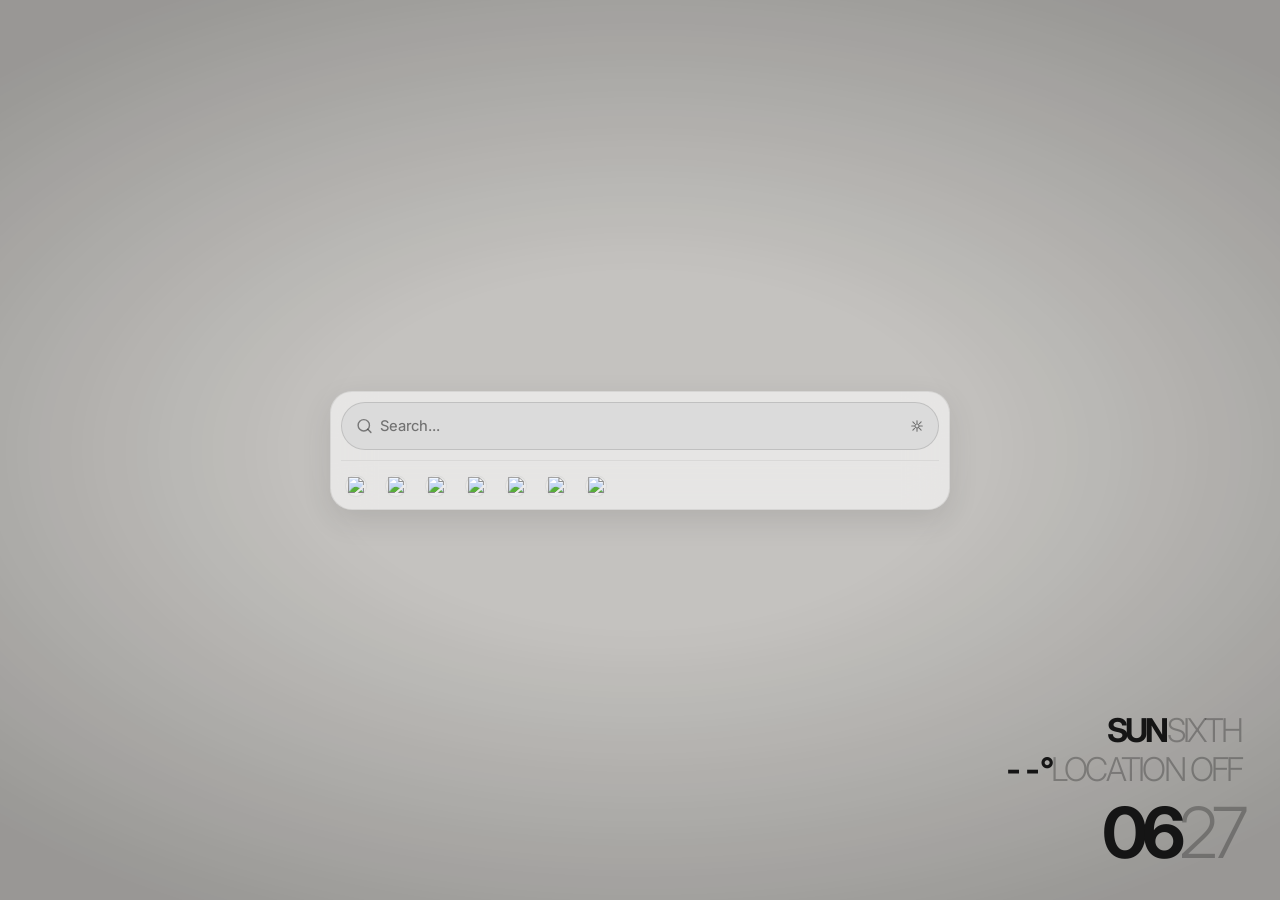
==== commit 2e3defc4: "re-write update" ====
--- a/index.html
+++ b/index.html
@@ -1,485 +1,1485 @@
-<!DOCTYPE html>
+<!doctype html>
 <html lang="en">
-<head>
-<meta charset="UTF-8">
-<meta name="viewport" content="width=device-width, initial-scale=1.0">
-<title>Start</title>
-<link rel="preconnect" href="https://fonts.googleapis.com">
-<link rel="preconnect" href="https://fonts.gstatic.com" crossorigin>
-<link href="https://fonts.googleapis.com/css2?family=Inter:wght@300;400;500;600;700&display=swap" rel="stylesheet">
-<style>
-  *, *::before, *::after { box-sizing: border-box; margin: 0; padding: 0; }
-
-  /* ── Light mode ── */
-  :root {
-    --bg: #f0eeeb;
-    --glass-bg: rgba(255,255,255,0.55);
-    --glass-border: rgba(0,0,0,0.08);
-    --glass-shadow: 0 4px 32px rgba(0,0,0,0.08), 0 1px 2px rgba(0,0,0,0.06);
-    --input-bg: rgba(0,0,0,0.055);
-    --input-border: rgba(0,0,0,0.10);
-    --input-focus-border: rgba(0,0,0,0.22);
-    --text: #1a1917;
-    --text-muted: rgba(26,25,23,0.38);
-    --text-date: rgba(26,25,23,0.28);
-    --sug-hover: rgba(0,0,0,0.06);
-    --link-hover: rgba(0,0,0,0.05);
-    --icon-filter: none;
-    --clock-hh: #1a1917;
-    --clock-mm: rgba(26,25,23,0.35);
-    --divider: rgba(0,0,0,0.07);
-  }
-
-  /* ── Dark mode ── */
-  @media (prefers-color-scheme: dark) {
-    :root {
-      --bg: #111110;
-      --glass-bg: rgba(28,27,25,0.72);
-      --glass-border: rgba(255,255,255,0.07);
-      --glass-shadow: 0 4px 40px rgba(0,0,0,0.4), 0 1px 2px rgba(0,0,0,0.3);
-      --input-bg: rgba(0,0,0,0.35);
-      --input-border: rgba(255,255,255,0.07);
-      --input-focus-border: rgba(255,255,255,0.18);
-      --text: #e8e6e3;
-      --text-muted: rgba(232,230,227,0.40);
-      --text-date: rgba(232,230,227,0.22);
-      --sug-hover: rgba(255,255,255,0.07);
-      --link-hover: rgba(255,255,255,0.06);
-      --icon-filter: none;
-      --clock-hh: #e8e6e3;
-      --clock-mm: rgba(232,230,227,0.30);
-      --divider: rgba(255,255,255,0.06);
-    }
-  }
-
-  html, body {
-    height: 100%;
-    background: var(--bg);
-    color: var(--text);
-    font-family: 'Inter', sans-serif;
-    -webkit-font-smoothing: antialiased;
-    transition: background 0.3s ease;
-  }
-
-  body {
-    display: flex;
-    flex-direction: column;
-    align-items: center;
-    justify-content: center;
-    min-height: 100dvh;
-    padding: 2rem;
-    position: relative;
-    overflow: hidden;
-  }
-
-  body::before {
-    content: '';
-    position: fixed;
-    inset: 0;
-    background: radial-gradient(ellipse 70% 55% at 50% 50%, transparent 35%, rgba(0,0,0,0.18) 100%);
-    pointer-events: none;
-    z-index: 0;
-  }
-
-  @media (prefers-color-scheme: dark) {
-    body::before {
-      background: radial-gradient(ellipse 70% 55% at 50% 50%, transparent 30%, rgba(0,0,0,0.55) 100%);
-    }
-  }
-
-  .page {
-    position: relative;
-    z-index: 1;
-    display: flex;
-    flex-direction: column;
-    align-items: center;
-    gap: 1.5rem;
-    width: 100%;
-    max-width: 640px;
-  }
-
-  /* ── Date + Weather header ── */
-  .meta {
-    display: flex;
-    flex-direction: column;
-    align-items: center;
-    gap: 0.3rem;
-    user-select: none;
-  }
-
-  .meta-date {
-    font-size: 0.78rem;
-    font-weight: 400;
-    letter-spacing: 0.06em;
-    text-transform: lowercase;
-    color: var(--text-date);
-  }
-
-  .meta-weather {
-    font-size: 0.78rem;
-    font-weight: 400;
-    letter-spacing: 0.04em;
-    text-transform: lowercase;
-    color: var(--text-muted);
-  }
-
-  /* ── Glass card (search + icons combined) ── */
-  .card {
-    width: 100%;
-    background: var(--glass-bg);
-    border: 1px solid var(--glass-border);
-    border-radius: 1.25rem;
-    box-shadow: var(--glass-shadow);
-    backdrop-filter: blur(20px) saturate(1.4);
-    -webkit-backdrop-filter: blur(20px) saturate(1.4);
-    padding: 0.85rem;
-    display: flex;
-    flex-direction: column;
-    gap: 0;
-  }
-
-  /* ── Search ── */
-  .search-wrap {
-    position: relative;
-    width: 100%;
-  }
-
-  .search-wrap .search-icon {
-    position: absolute;
-    left: 0.85rem;
-    top: 50%;
-    transform: translateY(-50%);
-    color: var(--text-muted);
-    pointer-events: none;
-    width: 15px;
-    height: 15px;
-    flex-shrink: 0;
-  }
-
-  .search-input {
-    width: 100%;
-    background: var(--input-bg);
-    border: 1px solid var(--input-border);
-    border-radius: 0.75rem;
-    padding: 0.72rem 1rem 0.72rem 2.45rem;
-    font-family: 'Inter', sans-serif;
-    font-size: 0.9rem;
-    font-weight: 400;
-    color: var(--text);
-    outline: none;
-    transition: border-color 160ms ease, background 160ms ease;
-  }
-
-  .search-input::placeholder { color: var(--text-muted); }
-
-  .search-input:focus {
-    border-color: var(--input-focus-border);
-    background: var(--input-bg);
-  }
-
-  /* suggestions */
-  .suggestions {
-    position: absolute;
-    top: calc(100% + 6px);
-    left: 0; right: 0;
-    background: var(--glass-bg);
-    border: 1px solid var(--glass-border);
-    border-radius: 0.9rem;
-    overflow: hidden;
-    z-index: 50;
-    display: none;
-    backdrop-filter: blur(20px);
-    -webkit-backdrop-filter: blur(20px);
-    box-shadow: var(--glass-shadow);
-  }
-
-  .suggestions.open { display: block; }
-
-  .suggestion-item {
-    display: flex;
-    align-items: center;
-    gap: 0.55rem;
-    padding: 0.58rem 0.9rem;
-    font-size: 0.84rem;
-    color: var(--text);
-    cursor: pointer;
-    transition: background 100ms ease;
-  }
-
-  .suggestion-item svg { flex-shrink:0; color: var(--text-muted); width:13px; height:13px; }
-  .suggestion-item:hover, .suggestion-item.active { background: var(--sug-hover); }
-
-  /* ── Divider ── */
-  .divider {
-    width: 100%;
-    height: 1px;
-    background: var(--divider);
-    margin: 0.75rem 0;
-  }
-
-  /* ── Icon links ── */
-  .links {
-    display: flex;
-    align-items: center;
-    gap: 0.6rem;
-    flex-wrap: wrap;
-    justify-content: center;
-    padding: 0 0.1rem;
-  }
-
-  .link-item {
-    display: flex;
-    flex-direction: column;
-    align-items: center;
-    gap: 0.32rem;
-    text-decoration: none;
-    cursor: pointer;
-    border-radius: 0.6rem;
-    padding: 0.45rem 0.5rem;
-    transition: background 150ms ease, transform 150ms ease;
-  }
-
-  .link-item:hover {
-    background: var(--link-hover);
-    transform: translateY(-1px);
-  }
-
-  .link-item:active { transform: translateY(0); }
-
-  .link-icon {
-    width: 32px;
-    height: 32px;
-    display: flex;
-    align-items: center;
-    justify-content: center;
-  }
-
-  .link-icon img {
-    width: 24px;
-    height: 24px;
-    object-fit: contain;
-    display: block;
-  }
-
-  /* Light mode: invert white icons so they show on light bg */
-  @media (prefers-color-scheme: light) {
-    .link-icon img.invert-light {
-      filter: invert(1) brightness(0.15);
-    }
-  }
-  @media (prefers-color-scheme: dark) {
-    .link-icon img.invert-dark {
-      filter: invert(1);
-    }
-  }
-
-  .link-label {
-    font-size: 0.6rem;
-    font-weight: 500;
-    color: var(--text-muted);
-    letter-spacing: 0.02em;
-    white-space: nowrap;
-  }
-
-  /* ── Clock ── */
-  .clock {
-    position: fixed;
-    bottom: 2rem;
-    right: 2.4rem;
-    display: flex;
-    align-items: baseline;
-    line-height: 1;
-    user-select: none;
-    z-index: 1;
-  }
-
-  .clock-hh {
-    font-size: clamp(3.2rem, 5.5vw, 5rem);
-    font-weight: 700;
-    letter-spacing: -0.04em;
-    color: var(--clock-hh);
-    line-height: 1;
-  }
-
-  .clock-mm {
-    font-size: clamp(3.2rem, 5.5vw, 5rem);
-    font-weight: 300;
-    letter-spacing: -0.04em;
-    color: var(--clock-mm);
-    line-height: 1;
-  }
-</style>
-</head>
-<body>
-
-<div class="page">
-
-  <!-- Date + weather -->
-  <div class="meta">
-    <div class="meta-date" id="meta-date">sun seventeenth</div>
-    <div class="meta-weather">+4°c &nbsp;·&nbsp; feels like +5°c &nbsp;·&nbsp; sunny</div>
-  </div>
-
-  <!-- Glass card -->
-  <div class="card">
-
-    <!-- Search -->
-    <div class="search-wrap">
-      <svg class="search-icon" viewBox="0 0 24 24" fill="none" stroke="currentColor" stroke-width="2" stroke-linecap="round" stroke-linejoin="round">
-        <circle cx="11" cy="11" r="8"/><path d="m21 21-4.35-4.35"/>
-      </svg>
-      <input
-        class="search-input"
-        id="search"
-        type="text"
-        placeholder="Search..."
-        autocomplete="off"
-        spellcheck="false"
-      >
-      <div class="suggestions" id="suggestions"></div>
+  <head>
+    <meta charset="UTF-8" />
+    <meta name="viewport" content="width=device-width, initial-scale=1.0" />
+    <title>Start</title>
+
+    <link rel="preconnect" href="https://fonts.googleapis.com" />
+    <link rel="preconnect" href="https://fonts.gstatic.com" crossorigin />
+    <link
+      href="https://fonts.googleapis.com/css2?family=Inter:wght@300;400;500;600;700&display=swap"
+      rel="stylesheet"
+    />
+
+    <style>
+      *,
+      *::before,
+      *::after {
+        box-sizing: border-box;
+        margin: 0;
+        padding: 0;
+      }
+
+      :root {
+        color-scheme: light dark;
+
+        --bg: #efede9;
+        --text: #171717;
+        --text-muted: rgba(23, 23, 23, 0.28);
+        --text-soft: rgba(23, 23, 23, 0.54);
+
+        --glass-bg: rgba(255, 255, 255, 0.58);
+        --glass-border: rgba(0, 0, 0, 0.07);
+        --glass-shadow: 0 10px 30px rgba(0, 0, 0, 0.1);
+
+        --input-bg: rgba(255, 255, 255, 0.88);
+        --input-focus-bg: rgba(219, 219, 219, 0.98);
+        --input-border: rgba(0, 0, 0, 0.06);
+        --input-focus-border: rgba(0, 0, 0, 0.12);
+        --search-icon: rgba(23, 23, 23, 0.5);
+        --search-text: #171717;
+
+        --divider: rgba(0, 0, 0, 0.06);
+
+        --tile-bg: rgba(255, 255, 255, 0.18);
+        --tile-hover: rgba(255, 255, 255, 0.26);
+        --tile-border: rgba(0, 0, 0, 0.06);
+
+        --clock-strong: #151515;
+        --clock-soft: rgba(21, 21, 21, 0.3);
+
+        --radius-card: 22px;
+        --radius-search: 50px;
+        --radius-tile: 13px;
+        --radius-modal: 22px;
+
+        --ease: cubic-bezier(0.22, 1, 0.36, 1);
+
+        --wallpaper-image: none;
+        --wallpaper-blur: 0px;
+        --wallpaper-dim: 0.18;
+        --card-blur: 20px;
+      }
+
+      @media (prefers-color-scheme: dark) {
+        :root {
+          --bg: #1c1c1c;
+          --text: #f4f4f3;
+          --text-muted: rgba(244, 244, 243, 0.26);
+          --text-soft: rgba(244, 244, 243, 0.52);
+
+          --glass-bg: rgba(35, 35, 35, 0.56);
+          --glass-border: rgba(255, 255, 255, 0.07);
+          --glass-shadow: 0 10px 30px rgba(0, 0, 0, 0.24);
+
+          --input-bg: rgba(40, 40, 40, 1);
+          --input-focus-bg: #1c1c1c;
+          --input-border: rgba(255, 255, 255, 0.07);
+          --input-focus-border: rgba(255, 255, 255, 0.13);
+          --search-icon: rgba(255, 255, 255, 0.9);
+          --search-text: #f4f4f3;
+
+          --divider: rgba(255, 255, 255, 0.05);
+
+          --tile-bg: rgba(255, 255, 255, 0);
+          --tile-hover: rgba(255, 255, 255, 0.06);
+          --tile-border: rgba(255, 255, 255, 0.055);
+
+          --clock-strong: #f4f4f3;
+          --clock-soft: rgba(244, 244, 243, 0.28);
+
+          --wallpaper-dim: 0.34;
+        }
+      }
+
+      html,
+      body {
+        height: 100%;
+        background: var(--bg);
+        color: var(--text);
+        font-family: "Inter", sans-serif;
+        -webkit-font-smoothing: antialiased;
+        text-rendering: optimizeLegibility;
+      }
+
+      body {
+        min-height: 100dvh;
+        display: flex;
+        align-items: center;
+        justify-content: center;
+        padding: 2rem;
+        overflow: hidden;
+        position: relative;
+      }
+
+      body::after {
+        content: "";
+        position: fixed;
+        inset: -24px;
+        z-index: 0;
+        pointer-events: none;
+        background-image: var(--wallpaper-image);
+        background-size: cover;
+        background-position: center;
+        background-repeat: no-repeat;
+        filter: blur(var(--wallpaper-blur));
+        transform: scale(1.06);
+        opacity: 1;
+      }
+
+      body::before {
+        content: "";
+        position: fixed;
+        inset: 0;
+        pointer-events: none;
+        background:
+          linear-gradient(
+            rgba(0, 0, 0, var(--wallpaper-dim)),
+            rgba(0, 0, 0, var(--wallpaper-dim))
+          ),
+          radial-gradient(
+            ellipse 72% 58% at 50% 50%,
+            transparent 0%,
+            transparent 34%,
+            rgba(0, 0, 0, 0.22) 100%
+          );
+        z-index: 0;
+      }
+
+      @media (prefers-color-scheme: dark) {
+        body::before {
+          background:
+            linear-gradient(
+              rgba(0, 0, 0, var(--wallpaper-dim)),
+              rgba(0, 0, 0, var(--wallpaper-dim))
+            ),
+            radial-gradient(
+              ellipse 72% 58% at 50% 50%,
+              transparent 0%,
+              transparent 20%,
+              rgba(0, 0, 0, 0.56) 100%
+            );
+        }
+      }
+
+      .page {
+        position: relative;
+        z-index: 1;
+        width: 100%;
+        max-width: 700px;
+        display: flex;
+        flex-direction: column;
+        align-items: center;
+        gap: 10px;
+        animation: pageIn 700ms var(--ease);
+      }
+
+      .card {
+        width: 100%;
+        max-width: 620px;
+        background: var(--glass-bg);
+        border: 1px solid var(--glass-border);
+        border-radius: var(--radius-card);
+        box-shadow: var(--glass-shadow);
+        backdrop-filter: blur(var(--card-blur)) saturate(1.06);
+        -webkit-backdrop-filter: blur(var(--card-blur)) saturate(1.06);
+        padding: 10px;
+      }
+
+      .search-wrap {
+        position: relative;
+        width: 100%;
+      }
+
+      .search-wrap .search-icon {
+        position: absolute;
+        left: 15px;
+        top: 50%;
+        transform: translateY(-50%);
+        color: var(--search-icon);
+        pointer-events: none;
+        width: 17px;
+        height: 17px;
+        z-index: 2;
+      }
+
+      .search-input {
+        width: 100%;
+        height: 48px;
+        background: var(--input-bg);
+        border: 1px solid var(--input-border);
+        border-radius: var(--radius-search);
+        padding: 0 15px 0 38px;
+        font-family: "Inter", sans-serif;
+        font-size: 0.92rem;
+        font-weight: 450;
+        letter-spacing: -0.01em;
+        color: var(--search-text);
+        outline: none;
+        transition:
+          border-color 160ms var(--ease),
+          background 160ms var(--ease),
+          transform 160ms var(--ease);
+      }
+
+      .search-input::placeholder {
+        color: var(--text-soft);
+      }
+
+      .search-input:focus {
+        border-color: var(--input-focus-border);
+        background: var(--input-focus-bg);
+      }
+      .search-tools {
+        position: absolute;
+        top: 50%;
+        right: 11px;
+        transform: translateY(-50%);
+        display: flex;
+        align-items: center;
+        justify-content: center;
+        min-height: auto;
+        padding-top: 0;
+        opacity: 0;
+        pointer-events: none;
+        transition: opacity 180ms var(--ease);
+        z-index: 3;
+      }
+
+      .card:hover .search-tools,
+      .search-tools.force-show,
+      .search-wrap:focus-within .search-tools {
+        opacity: 1;
+        pointer-events: auto;
+      }
+
+      .bg-trigger {
+        width: 22px;
+        height: 22px;
+        border-radius: 999px;
+        display: inline-flex;
+        align-items: center;
+        justify-content: center;
+        background: transparent;
+        border: 1px solid transparent;
+        color: var(--text-soft);
+        cursor: pointer;
+        transition:
+          background 150ms var(--ease),
+          border-color 150ms var(--ease),
+          color 150ms var(--ease),
+          transform 150ms var(--ease);
+      }
+
+      .bg-trigger:hover {
+        background: var(--tile-hover);
+        border-color: var(--tile-border);
+        color: var(--text);
+        transform: translateY(-1px);
+      }
+
+      .bg-trigger:active {
+        transform: translateY(0);
+      }
+
+      .bg-trigger svg {
+        width: 14px;
+        height: 14px;
+      }
+
+      .suggestions {
+        display: none !important;
+      }
+
+      .divider {
+        width: 100%;
+        height: 1px;
+        background: var(--divider);
+        margin: 10px 0 8px;
+      }
+
+      .links {
+        display: flex;
+        align-items: left;
+        justify-content: left;
+        gap: 18px;
+        flex-wrap: wrap;
+        padding: 6px 4px 2px;
+      }
+
+      .link-item {
+        width: 22px;
+        height: 22px;
+        display: inline-flex;
+        align-items: center;
+        justify-content: center;
+        text-decoration: none;
+        cursor: pointer;
+        border-radius: 11px;
+        background: var(--tile-bg);
+        border: 1px solid var(--tile-border);
+        transition:
+          background 150ms var(--ease),
+          transform 150ms var(--ease),
+          border-color 150ms var(--ease);
+      }
+
+      .link-item:hover {
+        background: var(--tile-hover);
+        transform: translateY(-1px);
+      }
+
+      .link-item:active {
+        transform: translateY(0);
+      }
+
+      .link-icon {
+        width: 100%;
+        height: 100%;
+        display: flex;
+        align-items: center;
+        justify-content: center;
+      }
+
+      .link-icon img {
+        width: 17px;
+        height: 17px;
+        object-fit: contain;
+        display: block;
+      }
+
+      .link-label {
+        display: none;
+      }
+
+      @media (prefers-color-scheme: light) {
+        .link-icon img.invert-light {
+          filter: invert(1) brightness(0.15);
+        }
+      }
+
+      @media (prefers-color-scheme: dark) {
+        .link-icon img.invert-dark {
+          filter: invert(1);
+        }
+      }
+
+      .meta-bottom {
+        position: fixed;
+        right: 2.4rem;
+        bottom: calc(2rem + clamp(3.2rem, 5.5vw, 6rem) + 0.5rem);
+        display: flex;
+        flex-direction: column;
+        align-items: flex-end;
+        justify-content: flex-end;
+        gap: 0;
+        user-select: none;
+        pointer-events: none;
+        z-index: 1;
+        text-transform: uppercase;
+        line-height: 0.92;
+      }
+
+      .meta-date,
+      .meta-weather {
+        display: flex;
+        align-items: baseline;
+        justify-content: flex-end;
+        gap: 0;
+        font-variant-numeric: tabular-nums;
+      }
+
+      .meta-date-strong,
+      .meta-weather-strong {
+        font-size: clamp(2.05rem, 1.6vw, 1.45rem);
+        font-weight: 700;
+        letter-spacing: -0.085em;
+        color: var(--clock-strong);
+        line-height: 1;
+      }
+
+      .meta-date-soft,
+      .meta-weather-soft {
+        font-size: clamp(2.05rem, 1.6vw, 1.45rem);
+        font-weight: 300;
+        letter-spacing: -0.085em;
+        color: var(--clock-soft);
+        line-height: 1.2;
+      }
+
+      .clock {
+        position: fixed;
+        bottom: 2rem;
+        right: 2.4rem;
+        display: flex;
+        align-items: baseline;
+        line-height: 1;
+        user-select: none;
+        z-index: 1;
+        pointer-events: none;
+      }
+
+      .clock-hh {
+        font-size: clamp(4.2rem, 5.5vw, 6rem);
+        font-weight: 700;
+        letter-spacing: -0.085em;
+        color: var(--clock-strong);
+        line-height: 1;
+      }
+
+      .clock-mm {
+        font-size: clamp(4.2rem, 5.5vw, 6rem);
+        font-weight: 300;
+        letter-spacing: -0.085em;
+        color: var(--clock-soft);
+        line-height: 1;
+      }
+
+      .modal-backdrop {
+        position: fixed;
+        inset: 0;
+        z-index: 30;
+        background: rgba(0, 0, 0, 0.26);
+        opacity: 0;
+        pointer-events: none;
+        transition: opacity 180ms var(--ease);
+      }
+
+      .modal-backdrop.open {
+        opacity: 1;
+        pointer-events: auto;
+      }
+
+      .bg-modal {
+        position: fixed;
+        top: 50%;
+        left: 50%;
+        width: min(92vw, 430px);
+        transform: translate(-50%, -46%) scale(0.98);
+        z-index: 31;
+        opacity: 0;
+        pointer-events: none;
+        border-radius: var(--radius-modal);
+        border: 1px solid var(--glass-border);
+        background: var(--glass-bg);
+        box-shadow: 0 20px 50px rgba(0, 0, 0, 0.28);
+        backdrop-filter: blur(26px) saturate(1.1);
+        -webkit-backdrop-filter: blur(26px) saturate(1.1);
+        padding: 16px;
+        transition:
+          opacity 180ms var(--ease),
+          transform 180ms var(--ease);
+      }
+
+      .bg-modal.open {
+        opacity: 1;
+        pointer-events: auto;
+        transform: translate(-50%, -50%) scale(1);
+      }
+
+      .modal-header {
+        display: flex;
+        align-items: center;
+        justify-content: space-between;
+        gap: 12px;
+        margin-bottom: 14px;
+      }
+
+      .modal-title {
+        font-size: 0.95rem;
+        font-weight: 600;
+        letter-spacing: -0.02em;
+        color: var(--text);
+      }
+
+      .modal-close {
+        width: 26px;
+        height: 26px;
+        border-radius: 999px;
+        display: inline-flex;
+        align-items: center;
+        justify-content: center;
+        color: var(--text-soft);
+        border: 1px solid transparent;
+        transition:
+          background 150ms var(--ease),
+          border-color 150ms var(--ease),
+          color 150ms var(--ease);
+      }
+
+      .modal-close:hover {
+        background: var(--tile-hover);
+        border-color: var(--tile-border);
+        color: var(--text);
+      }
+
+      .modal-close svg {
+        width: 14px;
+        height: 14px;
+      }
+
+      .modal-group {
+        display: flex;
+        flex-direction: column;
+        gap: 8px;
+        margin-bottom: 14px;
+      }
+
+      .modal-label {
+        font-size: 0.76rem;
+        font-weight: 600;
+        letter-spacing: 0.02em;
+        text-transform: uppercase;
+        color: var(--text-soft);
+      }
+
+      .modal-text {
+        width: 100%;
+        height: 42px;
+        border-radius: 14px;
+        border: 1px solid var(--input-border);
+        background: var(--input-bg);
+        color: var(--search-text);
+        padding: 0 13px;
+        outline: none;
+        font-size: 0.9rem;
+      }
+
+      .modal-text:focus {
+        border-color: var(--input-focus-border);
+        background: var(--input-focus-bg);
+      }
+
+      .modal-row {
+        display: flex;
+        gap: 8px;
+      }
+
+      .modal-button {
+        flex: 1;
+        height: 40px;
+        border-radius: 14px;
+        border: 1px solid var(--tile-border);
+        background: var(--tile-bg);
+        color: var(--text);
+        font-size: 0.86rem;
+        font-weight: 500;
+        letter-spacing: -0.01em;
+        transition:
+          background 150ms var(--ease),
+          border-color 150ms var(--ease),
+          transform 150ms var(--ease);
+      }
+
+      .modal-button:hover {
+        background: var(--tile-hover);
+        transform: translateY(-1px);
+      }
+
+      .modal-button:active {
+        transform: translateY(0);
+      }
+
+      .modal-button.primary {
+        background: var(--input-bg);
+      }
+
+      .slider-wrap {
+        display: flex;
+        align-items: center;
+        gap: 10px;
+      }
+
+      .blur-slider {
+        flex: 1;
+        accent-color: var(--text);
+      }
+
+      .slider-value {
+        min-width: 42px;
+        text-align: right;
+        font-size: 0.8rem;
+        color: var(--text-soft);
+        font-variant-numeric: tabular-nums;
+      }
+
+      .modal-note {
+        font-size: 0.78rem;
+        line-height: 1.35;
+        color: var(--text-soft);
+      }
+      .thumb-grid {
+        display: grid;
+        grid-template-columns: repeat(4, minmax(0, 1fr));
+        gap: 8px;
+      }
+
+      .thumb-item,
+      .upload-tile {
+        position: relative;
+        aspect-ratio: 1 / 1;
+        overflow: hidden;
+        border-radius: 14px;
+        border: 1px solid var(--tile-border);
+        background: var(--tile-bg);
+        transition:
+          background 150ms var(--ease),
+          border-color 150ms var(--ease),
+          transform 150ms var(--ease),
+          box-shadow 150ms var(--ease);
+      }
+
+      .thumb-item:hover,
+      .upload-tile:hover {
+        background: var(--tile-hover);
+        transform: translateY(-1px);
+      }
+
+      .thumb-item.active {
+        border-color: var(--text-soft);
+        box-shadow: 0 0 0 1px rgba(255, 255, 255, 0.08) inset;
+      }
+
+      .thumb-button,
+      .upload-button {
+        width: 100%;
+        height: 100%;
+        border: 0;
+        background: transparent;
+        cursor: pointer;
+        color: inherit;
+        font: inherit;
+      }
+
+      .thumb-button img {
+        width: 100%;
+        height: 100%;
+        object-fit: cover;
+        display: block;
+      }
+
+      .upload-button {
+        display: flex;
+        flex-direction: column;
+        align-items: center;
+        justify-content: center;
+        gap: 6px;
+        color: var(--text-soft);
+      }
+
+      .upload-button svg {
+        width: 18px;
+        height: 18px;
+      }
+
+      .upload-button span {
+        font-size: 0.72rem;
+        font-weight: 500;
+        letter-spacing: -0.01em;
+      }
+
+      .hidden-file-input {
+        display: none;
+      }
+
+      .thumb-grid {
+        display: grid;
+        grid-template-columns: repeat(4, minmax(0, 1fr));
+        gap: 8px;
+      }
+
+      .thumb-item,
+      .upload-tile {
+        position: relative;
+        aspect-ratio: 1 / 1;
+        overflow: hidden;
+        border-radius: 14px;
+        border: 1px solid var(--tile-border);
+        background: var(--tile-bg);
+        transition:
+          background 150ms var(--ease),
+          border-color 150ms var(--ease),
+          transform 150ms var(--ease),
+          box-shadow 150ms var(--ease);
+      }
+
+      .thumb-item:hover,
+      .upload-tile:hover {
+        background: var(--tile-hover);
+        transform: translateY(-1px);
+      }
+
+      .thumb-item.active {
+        border-color: var(--text-soft);
+        box-shadow: 0 0 0 1px rgba(255, 255, 255, 0.08) inset;
+      }
+
+      .thumb-button,
+      .upload-button {
+        width: 100%;
+        height: 100%;
+        border: 0;
+        background: transparent;
+        cursor: pointer;
+        color: inherit;
+        font: inherit;
+      }
+
+      .thumb-button img {
+        width: 100%;
+        height: 100%;
+        object-fit: cover;
+        display: block;
+      }
+
+      .upload-button {
+        display: flex;
+        flex-direction: column;
+        align-items: center;
+        justify-content: center;
+        gap: 6px;
+        color: var(--text-soft);
+      }
+
+      .upload-button svg {
+        width: 18px;
+        height: 18px;
+      }
+
+      .upload-button span {
+        font-size: 0.72rem;
+        font-weight: 500;
+        letter-spacing: -0.01em;
+      }
+
+      .hidden-file-input {
+        display: none;
+      }
+
+      @media (max-width: 640px) {
+        body {
+          padding: 1.2rem;
+        }
+
+        .card {
+          max-width: 100%;
+        }
+
+        .meta-bottom {
+          right: 1rem;
+          bottom: calc(1rem + clamp(2.7rem, 12vw, 4rem) + 0.3rem);
+        }
+
+        .meta-date-strong,
+        .meta-date-soft,
+        .meta-weather-strong,
+        .meta-weather-soft {
+          font-size: 0.95rem;
+        }
+
+        .clock {
+          right: 1rem;
+          bottom: 1rem;
+        }
+
+        .clock-hh,
+        .clock-mm {
+          font-size: clamp(2.7rem, 12vw, 4rem);
+        }
+      }
+
+      @keyframes pageIn {
+        from {
+          opacity: 0;
+          transform: translateY(10px) scale(0.988);
+          filter: blur(8px);
+        }
+        to {
+          opacity: 1;
+          transform: translateY(0) scale(1);
+          filter: blur(0);
+        }
+      }
+
+      @media (prefers-reduced-motion: reduce) {
+        *,
+        *::before,
+        *::after {
+          animation-duration: 0.01ms !important;
+          animation-iteration-count: 1 !important;
+          transition-duration: 0.01ms !important;
+          scroll-behavior: auto !important;
+        }
+      }
+    </style>
+  </head>
+  <body>
+    <div class="page">
+      <div class="card">
+        <div class="search-wrap">
+          <svg
+            class="search-icon"
+            viewBox="0 0 24 24"
+            fill="none"
+            stroke="currentColor"
+            stroke-width="2"
+            stroke-linecap="round"
+            stroke-linejoin="round"
+          >
+            <circle cx="11" cy="11" r="8" />
+            <path d="m21 21-4.35-4.35" />
+          </svg>
+
+          <div class="search-tools" id="search-tools">
+            <button
+              class="bg-trigger"
+              id="bg-trigger"
+              type="button"
+              aria-label="Change background"
+              title="Change background"
+            >
+              <svg
+                viewBox="0 0 24 24"
+                fill="none"
+                stroke="currentColor"
+                stroke-width="1.9"
+                stroke-linecap="round"
+                stroke-linejoin="round"
+              >
+                <path d="M12 3v4" />
+                <path d="M12 17v4" />
+                <path d="M4.93 4.93l2.83 2.83" />
+                <path d="M16.24 16.24l2.83 2.83" />
+                <path d="M3 12h4" />
+                <path d="M17 12h4" />
+                <path d="M4.93 19.07l2.83-2.83" />
+                <path d="M16.24 7.76l2.83-2.83" />
+                <circle cx="12" cy="12" r="3.5" />
+              </svg>
+            </button>
+          </div>
+
+          <input
+            class="search-input"
+            id="search"
+            type="text"
+            placeholder="Search..."
+            autocomplete="off"
+            spellcheck="false"
+          />
+
+          <div class="suggestions" id="suggestions"></div>
+        </div>
+
+        <div class="divider"></div>
+
+        <div class="links">
+          <a
+            class="link-item"
+            href="https://reddit.com"
+            target="_blank"
+            rel="noopener noreferrer"
+            aria-label="Reddit"
+            title="Reddit"
+          >
+            <div class="link-icon">
+              <img
+                src="https://cdn.simpleicons.org/reddit/FF4500"
+                alt="Reddit"
+                width="17"
+                height="17"
+                loading="lazy"
+              />
+            </div>
+          </a>
+
+          <a
+            class="link-item"
+            href="https://github.com"
+            target="_blank"
+            rel="noopener noreferrer"
+            aria-label="GitHub"
+            title="GitHub"
+          >
+            <div class="link-icon">
+              <img
+                src="https://cdn.simpleicons.org/github/000000"
+                alt="GitHub"
+                width="17"
+                height="17"
+                loading="lazy"
+                class="invert-dark"
+              />
+            </div>
+          </a>
+
+          <a
+            class="link-item"
+            href="https://youtube.com"
+            target="_blank"
+            rel="noopener noreferrer"
+            aria-label="YouTube"
+            title="YouTube"
+          >
+            <div class="link-icon">
+              <img
+                src="https://cdn.simpleicons.org/youtube/FF0000"
+                alt="YouTube"
+                width="17"
+                height="17"
+                loading="lazy"
+              />
+            </div>
+          </a>
+
+          <a
+            class="link-item"
+            href="https://twitter.com"
+            target="_blank"
+            rel="noopener noreferrer"
+            aria-label="X"
+            title="X"
+          >
+            <div class="link-icon">
+              <img
+                src="https://cdn.simpleicons.org/x/000000"
+                alt="X"
+                width="17"
+                height="17"
+                loading="lazy"
+                class="invert-dark"
+              />
+            </div>
+          </a>
+
+          <a
+            class="link-item"
+            href="https://discord.com"
+            target="_blank"
+            rel="noopener noreferrer"
+            aria-label="Discord"
+            title="Discord"
+          >
+            <div class="link-icon">
+              <img
+                src="https://cdn.simpleicons.org/discord/5865F2"
+                alt="Discord"
+                width="17"
+                height="17"
+                loading="lazy"
+              />
+            </div>
+          </a>
+
+          <a
+            class="link-item"
+            href="https://figma.com"
+            target="_blank"
+            rel="noopener noreferrer"
+            aria-label="Figma"
+            title="Figma"
+          >
+            <div class="link-icon">
+              <img
+                src="https://cdn.simpleicons.org/figma/F24E1E"
+                alt="Figma"
+                width="17"
+                height="17"
+                loading="lazy"
+              />
+            </div>
+          </a>
+
+          <a
+            class="link-item"
+            href="https://open.spotify.com"
+            target="_blank"
+            rel="noopener noreferrer"
+            aria-label="Spotify"
+            title="Spotify"
+          >
+            <div class="link-icon">
+              <img
+                src="https://cdn.simpleicons.org/spotify/1DB954"
+                alt="Spotify"
+                width="17"
+                height="17"
+                loading="lazy"
+              />
+            </div>
+          </a>
+        </div>
+      </div>
     </div>
 
-    <div class="divider"></div>
-
-    <!-- Links -->
-    <div class="links">
-      <a class="link-item" href="https://reddit.com" target="_blank" rel="noopener noreferrer">
-        <div class="link-icon"><img src="https://cdn.simpleicons.org/reddit/FF4500" alt="Reddit" width="24" height="24" loading="lazy"></div>
-        <span class="link-label">Reddit</span>
-      </a>
-      <a class="link-item" href="https://github.com" target="_blank" rel="noopener noreferrer">
-        <div class="link-icon"><img src="https://cdn.simpleicons.org/github/000000" alt="GitHub" width="24" height="24" loading="lazy" class="invert-dark"></div>
-        <span class="link-label">GitHub</span>
-      </a>
-      <a class="link-item" href="https://youtube.com" target="_blank" rel="noopener noreferrer">
-        <div class="link-icon"><img src="https://cdn.simpleicons.org/youtube/FF0000" alt="YouTube" width="24" height="24" loading="lazy"></div>
-        <span class="link-label">YouTube</span>
-      </a>
-      <a class="link-item" href="https://twitter.com" target="_blank" rel="noopener noreferrer">
-        <div class="link-icon"><img src="https://cdn.simpleicons.org/x/000000" alt="X" width="24" height="24" loading="lazy" class="invert-dark"></div>
-        <span class="link-label">X</span>
-      </a>
-      <a class="link-item" href="https://vercel.com" target="_blank" rel="noopener noreferrer">
-        <div class="link-icon"><img src="https://cdn.simpleicons.org/vercel/000000" alt="Vercel" width="24" height="24" loading="lazy" class="invert-dark"></div>
-        <span class="link-label">Vercel</span>
-      </a>
-      <a class="link-item" href="https://discord.com" target="_blank" rel="noopener noreferrer">
-        <div class="link-icon"><img src="https://cdn.simpleicons.org/discord/5865F2" alt="Discord" width="24" height="24" loading="lazy"></div>
-        <span class="link-label">Discord</span>
-      </a>
-      <a class="link-item" href="https://figma.com" target="_blank" rel="noopener noreferrer">
-        <div class="link-icon"><img src="https://cdn.simpleicons.org/figma/F24E1E" alt="Figma" width="24" height="24" loading="lazy"></div>
-        <span class="link-label">Figma</span>
-      </a>
-      <a class="link-item" href="https://open.spotify.com" target="_blank" rel="noopener noreferrer">
-        <div class="link-icon"><img src="https://cdn.simpleicons.org/spotify/1DB954" alt="Spotify" width="24" height="24" loading="lazy"></div>
-        <span class="link-label">Spotify</span>
-      </a>
-      <a class="link-item" href="https://news.ycombinator.com" target="_blank" rel="noopener noreferrer">
-        <div class="link-icon"><img src="https://cdn.simpleicons.org/ycombinator/FF6600" alt="HN" width="24" height="24" loading="lazy"></div>
-        <span class="link-label">HN</span>
-      </a>
+    <div class="modal-backdrop" id="modal-backdrop"></div>
+
+    <div
+      class="bg-modal"
+      id="bg-modal"
+      role="dialog"
+      aria-modal="true"
+      aria-labelledby="bg-modal-title"
+    >
+      <div class="modal-header">
+        <div class="modal-title" id="bg-modal-title">Background</div>
+        <button
+          class="modal-close"
+          id="modal-close"
+          type="button"
+          aria-label="Close background settings"
+        >
+          <svg
+            viewBox="0 0 24 24"
+            fill="none"
+            stroke="currentColor"
+            stroke-width="2"
+          >
+            <path d="M18 6 6 18" />
+            <path d="M6 6l12 12" />
+          </svg>
+        </button>
+      </div>
+
+      <div class="modal-group">
+        <label class="modal-label" for="bg-url">Image link</label>
+        <input
+          class="modal-text"
+          id="bg-url"
+          type="url"
+          placeholder="https://example.com/wallpaper.jpg"
+        />
+      </div>
+
+      <div class="modal-row" style="margin-bottom: 14px">
+        <button class="modal-button primary" id="apply-url" type="button">
+          Use image link
+        </button>
+        <button class="modal-button" id="use-random" type="button">
+          Random Unsplash
+        </button>
+      </div>
+
+      <div class="modal-group">
+        <div class="modal-label">Blur</div>
+        <div class="slider-wrap">
+          <input
+            class="blur-slider"
+            id="blur-slider"
+            type="range"
+            min="0"
+            max="36"
+            step="1"
+            value="0"
+          />
+          <div class="slider-value" id="blur-value">0px</div>
+        </div>
+      </div>
+      <div class="modal-group">
+        <div class="modal-label">Glass card blur</div>
+        <div class="slider-wrap">
+          <input
+            class="blur-slider"
+            id="card-blur-slider"
+            type="range"
+            min="0"
+            max="36"
+            step="1"
+            value="20"
+          />
+          <div class="slider-value" id="card-blur-value">20px</div>
+        </div>
+      </div>
+
+      <div class="modal-group">
+        <div class="modal-label">Local wallpapers</div>
+
+        <input
+          class="hidden-file-input"
+          id="local-bg-input"
+          type="file"
+          accept="image/*"
+          multiple
+        />
+
+        <div class="thumb-grid" id="thumb-grid">
+          <div class="upload-tile">
+            <button class="upload-button" id="upload-thumb" type="button">
+              <svg
+                viewBox="0 0 24 24"
+                fill="none"
+                stroke="currentColor"
+                stroke-width="1.8"
+                stroke-linecap="round"
+                stroke-linejoin="round"
+              >
+                <path d="M12 16V6" />
+                <path d="m7 11 5-5 5 5" />
+                <path d="M4 18h16" />
+              </svg>
+              <span>Add</span>
+            </button>
+          </div>
+        </div>
+      </div>
+
+      <div class="modal-row" style="margin-bottom: 10px">
+        <button class="modal-button" id="clear-bg" type="button">Clear</button>
+      </div>
+
+      <div class="modal-note">
+        Images works best when they point directly to an image url.
+      </div>
     </div>
 
-  </div>
-</div>
-
-<!-- Clock -->
-<div class="clock">
-  <span class="clock-hh" id="clock-hh">00</span>
-  <span class="clock-mm" id="clock-mm">00</span>
-</div>
-
-<script>
-// ── Clock ──
-function updateClock() {
-  const now = new Date();
-  document.getElementById('clock-hh').textContent = String(now.getHours()).padStart(2,'0');
-  document.getElementById('clock-mm').textContent = String(now.getMinutes()).padStart(2,'0');
-}
-updateClock();
-setInterval(updateClock, 5000);
-
-// ── Date ──
-(function() {
-  const ordinals = ['','first','second','third','fourth','fifth','sixth','seventh','eighth','ninth','tenth',
-    'eleventh','twelfth','thirteenth','fourteenth','fifteenth','sixteenth','seventeenth','eighteenth',
-    'nineteenth','twentieth','twenty‑first','twenty‑second','twenty‑third','twenty‑fourth',
-    'twenty‑fifth','twenty‑sixth','twenty‑seventh','twenty‑eighth','twenty‑ninth',
-    'thirtieth','thirty‑first'];
-  const days = ['sun','mon','tue','wed','thu','fri','sat'];
-  const now = new Date();
-  document.getElementById('meta-date').textContent = days[now.getDay()] + ' ' + ordinals[now.getDate()];
-})();
-
-// ── Auto-focus search ──
-window.addEventListener('load', () => { document.getElementById('search').focus(); });
-
-// ── Google Suggestions ──
-const input = document.getElementById('search');
-const sugBox = document.getElementById('suggestions');
-let activeIdx = -1;
-let currentItems = [];
-
-function openSuggestions(items) {
-  currentItems = items;
-  activeIdx = -1;
-  if (!items.length) { sugBox.classList.remove('open'); return; }
-  sugBox.innerHTML = items.map((s, i) => `
-    <div class="suggestion-item" data-q="${s.replace(/"/g,'&quot;')}">
-      <svg viewBox="0 0 24 24" fill="none" stroke="currentColor" stroke-width="2" stroke-linecap="round" stroke-linejoin="round">
-        <circle cx="11" cy="11" r="8"/><path d="m21 21-4.35-4.35"/>
-      </svg>
-      ${s}
-    </div>`).join('');
-  sugBox.classList.add('open');
-  sugBox.querySelectorAll('.suggestion-item').forEach(el => {
-    el.addEventListener('mousedown', e => { e.preventDefault(); });
-    el.addEventListener('click', () => {
-      window.location.href = 'https://www.google.com/search?q=' + encodeURIComponent(el.dataset.q);
-    });
-  });
-}
-
-let debounceTimer;
-input.addEventListener('input', () => {
-  clearTimeout(debounceTimer);
-  const q = input.value.trim();
-  if (!q) { sugBox.classList.remove('open'); currentItems=[]; return; }
-  debounceTimer = setTimeout(() => {
-    const script = document.createElement('script');
-    window.__gacb = function(data) {
-      openSuggestions(data[1].map(x => x[0]).slice(0, 6));
-      if (script.parentNode) script.parentNode.removeChild(script);
-    };
-    script.src = 'https://suggestqueries.google.com/complete/search?client=firefox&q=' + encodeURIComponent(q) + '&callback=__gacb';
-    document.head.appendChild(script);
-  }, 200);
-});
-
-input.addEventListener('keydown', e => {
-  const els = sugBox.querySelectorAll('.suggestion-item');
-  if (e.key === 'ArrowDown') {
-    e.preventDefault();
-    activeIdx = Math.min(activeIdx + 1, currentItems.length - 1);
-    els.forEach((el, i) => el.classList.toggle('active', i === activeIdx));
-    if (activeIdx >= 0) input.value = currentItems[activeIdx];
-  } else if (e.key === 'ArrowUp') {
-    e.preventDefault();
-    activeIdx = Math.max(activeIdx - 1, -1);
-    els.forEach((el, i) => el.classList.toggle('active', i === activeIdx));
-    if (activeIdx >= 0) input.value = currentItems[activeIdx];
-  } else if (e.key === 'Enter') {
-    const q = activeIdx >= 0 ? currentItems[activeIdx] : input.value.trim();
-    if (q) window.location.href = 'https://www.google.com/search?q=' + encodeURIComponent(q);
-  } else if (e.key === 'Escape') {
-    sugBox.classList.remove('open'); activeIdx = -1;
-  }
-});
-
-document.addEventListener('click', e => {
-  if (!input.contains(e.target) && !sugBox.contains(e.target)) sugBox.classList.remove('open');
-});
-</script>
-</body>
+    <div class="meta-bottom">
+      <div class="meta-date">
+        <span class="meta-date-strong" id="meta-day">tue</span>
+        <span class="meta-date-soft" id="meta-ordinal">eighteenth</span>
+      </div>
+
+      <div class="meta-weather">
+        <span class="meta-weather-strong" id="meta-temp">--°</span>
+        <span class="meta-weather-soft" id="meta-cond">locating</span>
+      </div>
+    </div>
+
+    <div class="clock">
+      <span class="clock-hh" id="clock-hh">00</span>
+      <span class="clock-mm" id="clock-mm">00</span>
+    </div>
+
+    <script>
+      function updateClock() {
+        const now = new Date();
+        document.getElementById("clock-hh").textContent = String(
+          now.getHours(),
+        ).padStart(2, "0");
+        document.getElementById("clock-mm").textContent = String(
+          now.getMinutes(),
+        ).padStart(2, "0");
+      }
+      updateClock();
+      setInterval(updateClock, 5000);
+
+      function updateDate() {
+        const ordinals = [
+          "",
+          "first",
+          "second",
+          "third",
+          "fourth",
+          "fifth",
+          "sixth",
+          "seventh",
+          "eighth",
+          "ninth",
+          "tenth",
+          "eleventh",
+          "twelfth",
+          "thirteenth",
+          "fourteenth",
+          "fifteenth",
+          "sixteenth",
+          "seventeenth",
+          "eighteenth",
+          "nineteenth",
+          "twentieth",
+          "twenty‑first",
+          "twenty‑second",
+          "twenty‑third",
+          "twenty‑fourth",
+          "twenty‑fifth",
+          "twenty‑sixth",
+          "twenty‑seventh",
+          "twenty‑eighth",
+          "twenty‑ninth",
+          "thirtieth",
+          "thirty‑first",
+        ];
+
+        const days = ["sun", "mon", "tue", "wed", "thu", "fri", "sat"];
+        const now = new Date();
+
+        document.getElementById("meta-day").textContent = days[now.getDay()];
+        document.getElementById("meta-ordinal").textContent =
+          ordinals[now.getDate()];
+      }
+      updateDate();
+
+      async function loadWeather() {
+        const tempEl = document.getElementById("meta-temp");
+        const condEl = document.getElementById("meta-cond");
+
+        const WEATHER_CODES = {
+          0: "clear",
+          1: "mostly clear",
+          2: "partly cloudy",
+          3: "cloudy",
+          45: "fog",
+          48: "fog",
+          51: "drizzle",
+          53: "drizzle",
+          55: "drizzle",
+          56: "freezing drizzle",
+          57: "freezing drizzle",
+          61: "rain",
+          63: "rain",
+          65: "heavy rain",
+          66: "freezing rain",
+          67: "freezing rain",
+          71: "snow",
+          73: "snow",
+          75: "heavy snow",
+          77: "snow grains",
+          80: "showers",
+          81: "showers",
+          82: "heavy showers",
+          85: "snow showers",
+          86: "snow showers",
+          95: "thunderstorm",
+          96: "storm hail",
+          99: "storm hail",
+        };
+
+        const setWeather = (temp, cond) => {
+          tempEl.textContent = temp;
+          condEl.textContent = cond;
+        };
+
+        const getPosition = () =>
+          new Promise((resolve, reject) => {
+            if (!navigator.geolocation) {
+              reject(new Error("Geolocation unsupported"));
+              return;
+            }
+
+            navigator.geolocation.getCurrentPosition(resolve, reject, {
+              enableHighAccuracy: false,
+              timeout: 8000,
+              maximumAge: 15 * 60 * 1000,
+            });
+          });
+
+        try {
+          if (navigator.permissions?.query) {
+            const permission = await navigator.permissions.query({
+              name: "geolocation",
+            });
+
+            if (permission.state === "denied") {
+              setWeather("--°", "location off");
+              return;
+            }
+
+            setWeather(
+              "--°",
+              permission.state === "granted" ? "updating" : "allow location",
+            );
+          } else {
+            setWeather("--°", "locating");
+          }
+
+          const position = await getPosition();
+          const { latitude, longitude } = position.coords;
+
+          const url = new URL("https://api.open-meteo.com/v1/forecast");
+          url.searchParams.set("latitude", latitude);
+          url.searchParams.set("longitude", longitude);
+          url.searchParams.set("current", "temperature_2m,weather_code");
+          url.searchParams.set("timezone", "auto");
+
+          const response = await fetch(url.toString());
+          if (!response.ok) throw new Error("Weather fetch failed");
+
+          const data = await response.json();
+          const current = data.current || {};
+
+          const temp = Math.round(current.temperature_2m);
+          const label = WEATHER_CODES[current.weather_code] || "weather";
+
+          setWeather(`${temp >= 0 ? "+" : ""}${temp}°`, label);
+        } catch (error) {
+          setWeather("--°", "location off");
+        }
+      }
+
+      loadWeather();
+      setInterval(loadWeather, 10 * 60 * 1000);
+
+      const input = document.getElementById("search");
+
+      window.addEventListener("load", () => {
+        input.focus();
+      });
+
+      input.addEventListener("keydown", (e) => {
+        if (e.key === "Enter") {
+          const q = input.value.trim();
+          if (q) {
+            window.location.href =
+              "https://www.google.com/search?q=" + encodeURIComponent(q);
+          }
+        }
+      });
+
+      const root = document.documentElement;
+      const bgTrigger = document.getElementById("bg-trigger");
+      const bgModal = document.getElementById("bg-modal");
+      const modalBackdrop = document.getElementById("modal-backdrop");
+      const modalClose = document.getElementById("modal-close");
+      const bgUrl = document.getElementById("bg-url");
+      const applyUrl = document.getElementById("apply-url");
+      const useRandom = document.getElementById("use-random");
+      const clearBg = document.getElementById("clear-bg");
+      const blurSlider = document.getElementById("blur-slider");
+      const blurValue = document.getElementById("blur-value");
+      const cardBlurSlider = document.getElementById("card-blur-slider");
+      const cardBlurValue = document.getElementById("card-blur-value");
+      const localBgInput = document.getElementById("local-bg-input");
+      const uploadThumb = document.getElementById("upload-thumb");
+      const thumbGrid = document.getElementById("thumb-grid");
+      const searchTools = document.getElementById("search-tools");
+
+      const localWallpapers = [];
+      let activeWallpaperUrl = "";
+
+      cardBlurSlider.addEventListener("input", (e) => {
+        setCardBlur(e.target.value);
+      });
+
+      uploadThumb.addEventListener("click", () => {
+        localBgInput.click();
+      });
+
+      localBgInput.addEventListener("change", (e) => {
+        const files = Array.from(e.target.files || []);
+        if (!files.length) return;
+
+        files.forEach((file) => {
+          if (!file.type.startsWith("image/")) return;
+          const objectUrl = URL.createObjectURL(file);
+          localWallpapers.unshift(objectUrl);
+        });
+
+        const unique = Array.from(new Set(localWallpapers)).slice(0, 12);
+        localWallpapers.length = 0;
+        localWallpapers.push(...unique);
+
+        if (localWallpapers[0]) {
+          bgUrl.value = "";
+          setWallpaper(localWallpapers[0]);
+        } else {
+          renderLocalThumbs();
+        }
+
+        localBgInput.value = "";
+      });
+
+      function setWallpaper(url) {
+        activeWallpaperUrl = url || "";
+
+        if (!url) {
+          root.style.setProperty("--wallpaper-image", "none");
+          renderLocalThumbs();
+          return;
+        }
+
+        root.style.setProperty("--wallpaper-image", `url("${url}")`);
+        renderLocalThumbs();
+      }
+
+      function setBlur(value) {
+        root.style.setProperty("--wallpaper-blur", `${value}px`);
+        blurValue.textContent = `${value}px`;
+      }
+
+      function setCardBlur(value) {
+        root.style.setProperty("--card-blur", `${value}px`);
+        cardBlurValue.textContent = `${value}px`;
+      }
+
+      function renderLocalThumbs() {
+        const oldThumbs = thumbGrid.querySelectorAll(".thumb-item");
+        oldThumbs.forEach((el) => el.remove());
+
+        localWallpapers.forEach((src) => {
+          const item = document.createElement("div");
+          item.className =
+            "thumb-item" + (src === activeWallpaperUrl ? " active" : "");
+
+          const button = document.createElement("button");
+          button.type = "button";
+          button.className = "thumb-button";
+          button.title = "Use local wallpaper";
+
+          const img = document.createElement("img");
+          img.src = src;
+          img.alt = "Local wallpaper thumbnail";
+          img.loading = "lazy";
+
+          button.appendChild(img);
+          button.addEventListener("click", () => {
+            bgUrl.value = "";
+            setWallpaper(src);
+            closeModal();
+          });
+
+          item.appendChild(button);
+          thumbGrid.appendChild(item);
+        });
+      }
+
+      function openModal() {
+        bgModal.classList.add("open");
+        modalBackdrop.classList.add("open");
+        searchTools.classList.add("force-show");
+        setTimeout(() => bgUrl.focus(), 30);
+      }
+
+      function closeModal() {
+        bgModal.classList.remove("open");
+        modalBackdrop.classList.remove("open");
+        searchTools.classList.remove("force-show");
+      }
+
+      bgTrigger.addEventListener("click", openModal);
+      modalClose.addEventListener("click", closeModal);
+      modalBackdrop.addEventListener("click", closeModal);
+
+      document.addEventListener("keydown", (e) => {
+        if (e.key === "Escape" && bgModal.classList.contains("open")) {
+          closeModal();
+        }
+      });
+
+      applyUrl.addEventListener("click", () => {
+        const url = bgUrl.value.trim();
+        if (!url) return;
+        setWallpaper(url);
+        closeModal();
+      });
+
+      useRandom.addEventListener("click", () => {
+        const seed = `${Date.now()}-${Math.random().toString(36).slice(2)}`;
+        const url = `https://images.unsplash.com/photo-1500530855697-b586d89ba3ee?auto=format&fit=crop&w=2200&q=80&sig=${seed}`;
+        setWallpaper(url);
+        closeModal();
+      });
+
+      clearBg.addEventListener("click", () => {
+        bgUrl.value = "";
+        setWallpaper("");
+      });
+
+      blurSlider.addEventListener("input", (e) => {
+        setBlur(e.target.value);
+      });
+
+      setBlur(blurSlider.value);
+      setCardBlur(cardBlurSlider.value);
+      renderLocalThumbs();
+    </script>
+  </body>
 </html>
